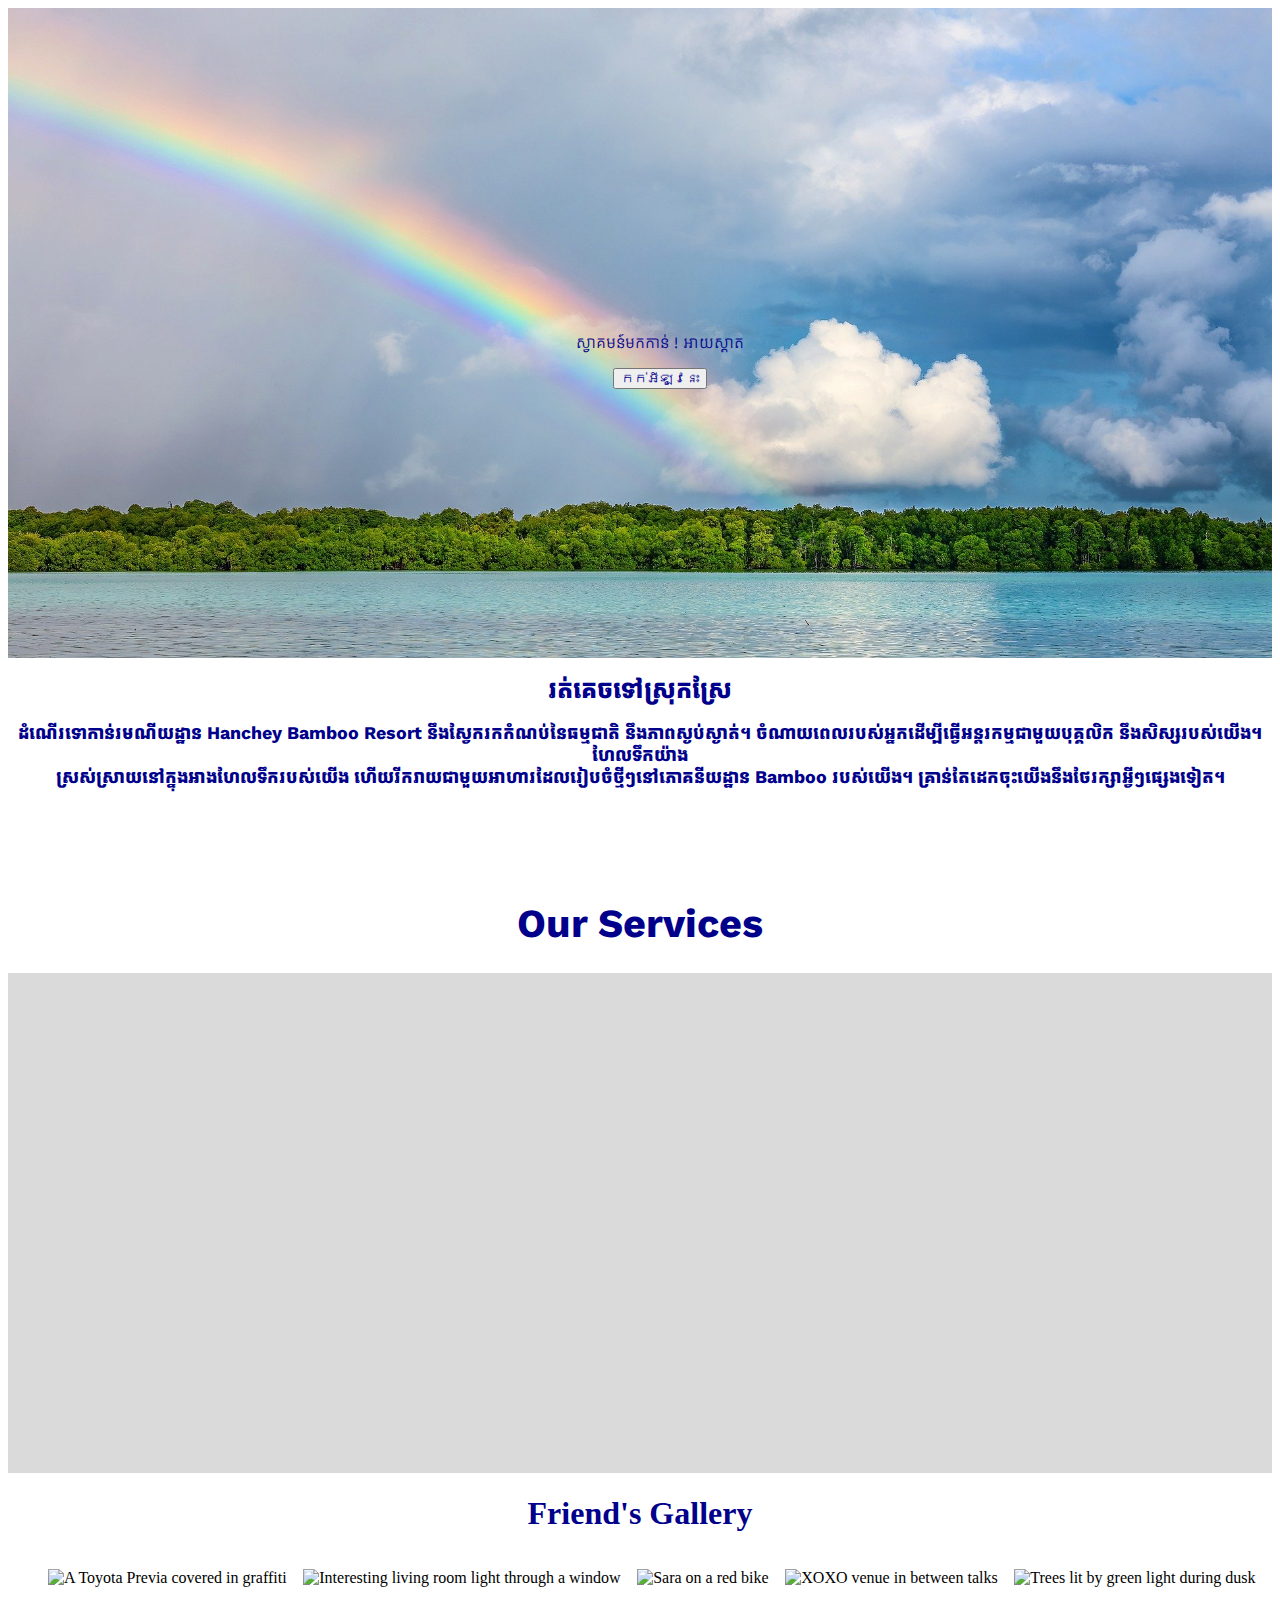
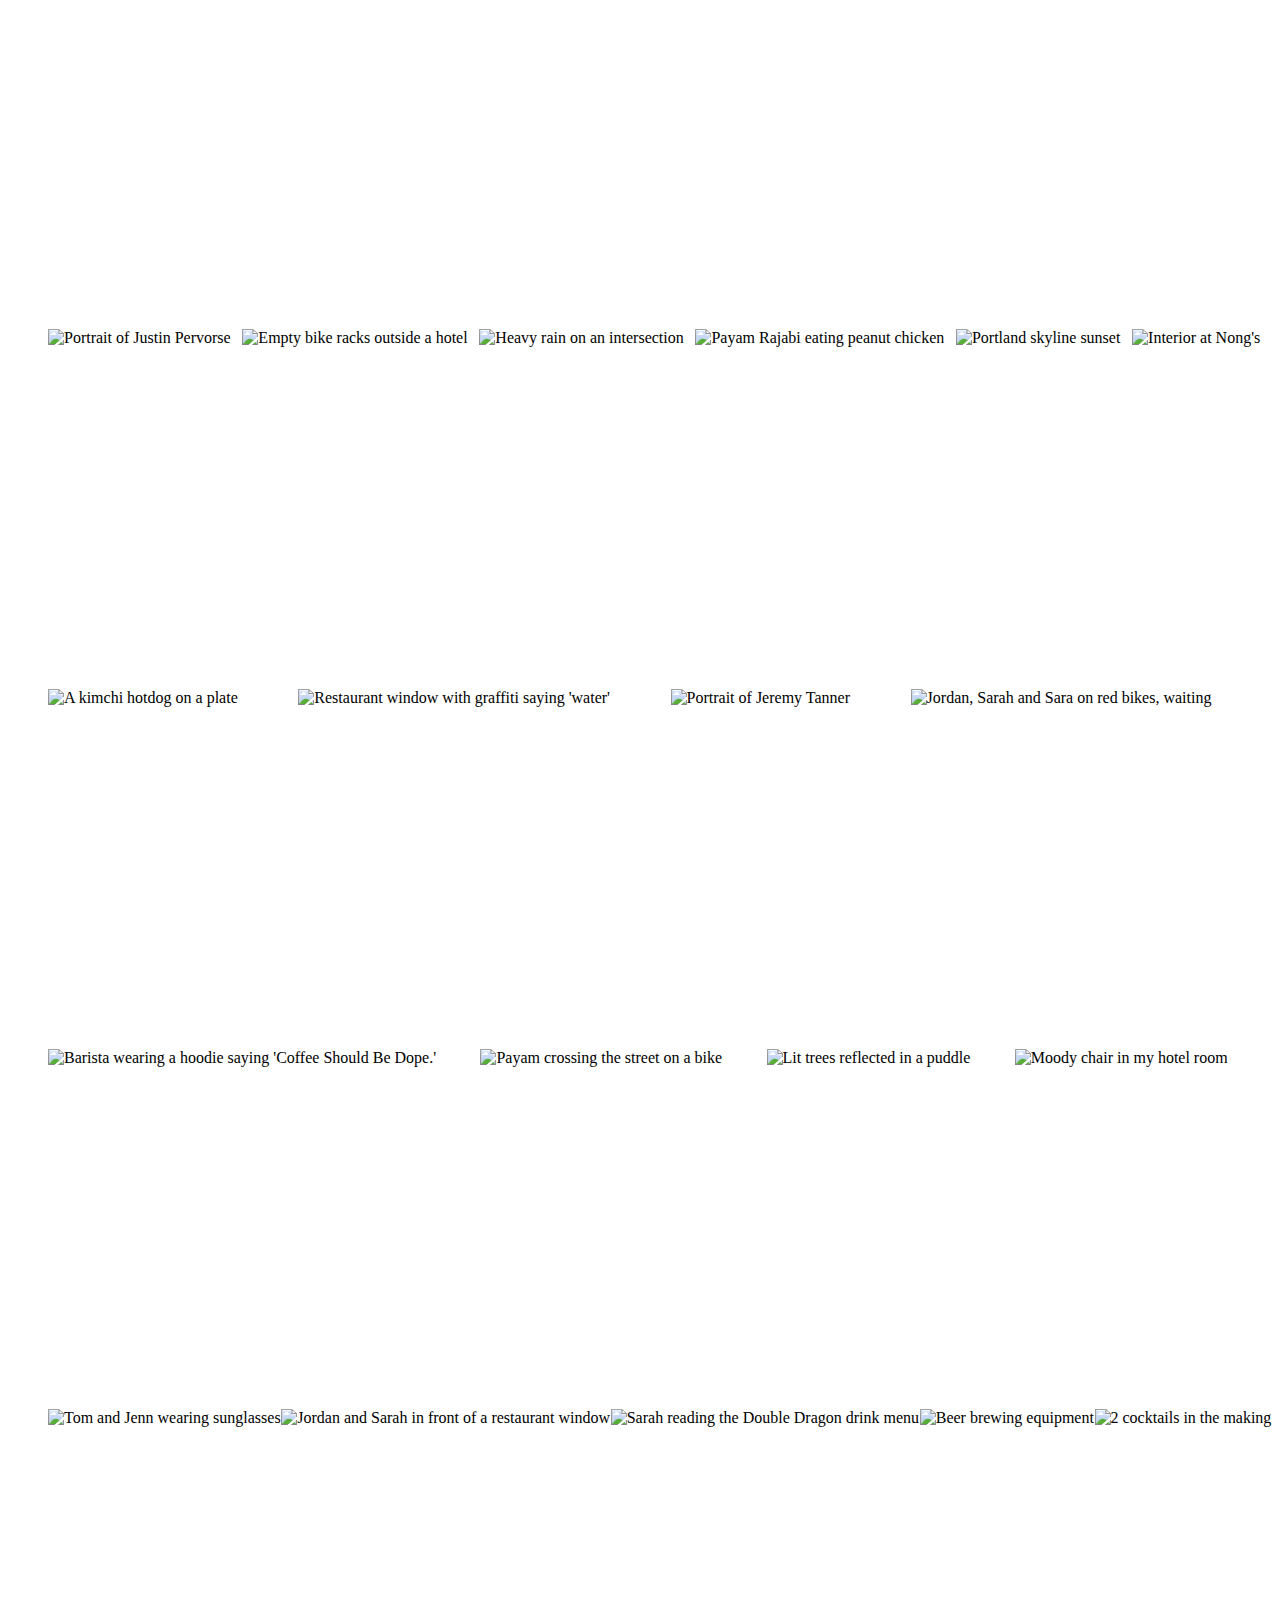
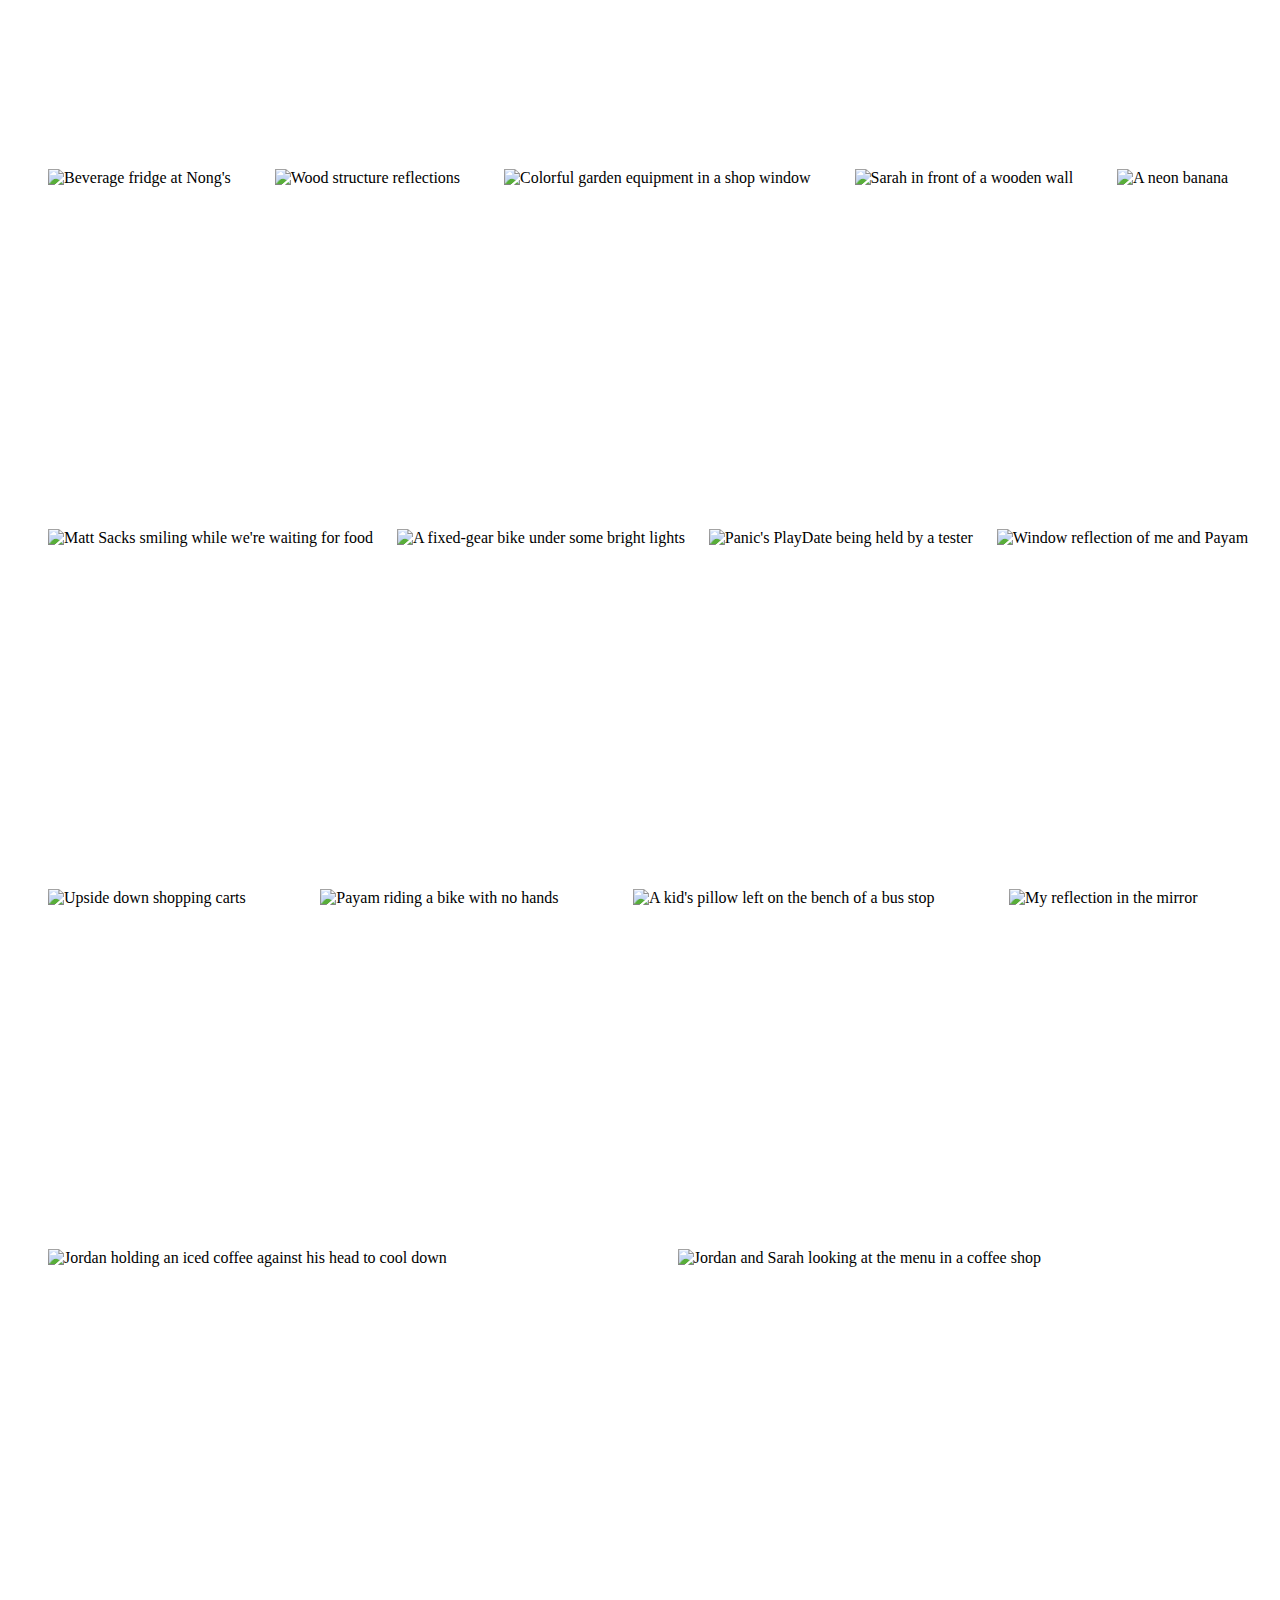
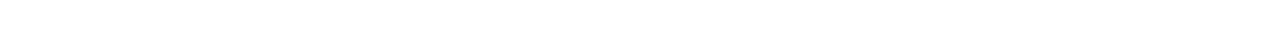
==== HomeWork3bySamnang/index.html @ d8b3dbc5 "HomeWork3bySamnang" ====
<!DOCTYPE html>
<html lang="en">

<head>
  <meta charset="UTF-8">
  <meta http-equiv="X-UA-Compatible" content="IE=edge">
  <meta name="viewport" content="width=device-width, initial-scale=1.0">
  <title>Image for Homework Flexbox</title>
  <link rel="stylesheet" href="style.css">
  <script src="https://kit.fontawesome.com/15a743d49b.js" crossorigin="anonymous"></script>
</head>

<body>
  <!-- navbar -->
  <nav class="navbar">
    <div class="container">
      <div class="greeting">
        <p>
          ស្វាគមន៍មកកាន់ ! អាយស្តាត
        </p>

        <div>
          <!-- <input id="book" type="submit" value="កក់អីឡូវនេះ"​ > -->
          <button style="color: darkblue;">កក់អីឡូវនេះ</button>
        </div>
      </div>
    </div>
  </nav>
  <header class="header">
    <h1>រត់គេចទៅស្រុកស្រែ</h1>
    <p>
      <b>
        ដំណើរទោកាន់រមណីយដ្ឋាន Hanchey Bamboo Resort នឹងស្វែករកកំណប់នៃធម្មជាតិ នឹងភាពស្ងប់ស្ងាត់។
        ចំណាយពេលរបស់អ្នកដើម្បីធ្វើអន្តរកម្មជាមួយបុគ្គលិក នឹងសិស្សរបស់យើង។ ហែលទឹកយ៉ាង
        <br>ស្រស់ស្រាយនៅក្នុងអាងហែលទឹករបស់យើង ហើយរីករាយជាមួយអាហារដែលរៀបចំថ្មីៗនៅភោគនីយដ្ឋាន Bamboo របស់យើង។
        គ្រាន់តែដេកចុះយើងនឹងថែរក្សាអ្វីៗផ្សេងទៀត។
      </b>
    </p>
    <div>
      <img src="" alt="">
      <img src="" alt="">
      <img src="" alt="">
    </div>
  </header>

  <main>
    <section class="section1">
      <h1> Our Services </h1>
      <div class="container">
          
          <div class="item3">
          <i class="fa-solid fa-building-shield"></i></i>
          <P>
            <b>ការថែទាំសុខភាពអាគារ</b><br>
            <em>យើងមានទីស្នាក់ការកណ្តាលនៅ San Diego <br>
              នាំមកនូវបទពីសោធន៍ជាង 42</em>
          </P>
        </div>

        <div class="item3">
          <i class="fa-solid fa-star"></i>
          <P>
            <b>ការថែទាំសុខភាពអាគារ</b><br>
            <em>យើងមានទីស្នាក់ការកណ្តាលនៅ San Diego <br>
              នាំមកនូវបទពីសោធន៍ជាង 42</em>
          </P>
        </div>


        <div class="item3">
          <i class="fa-solid fa-building "></i>
          <P>
            <b>ការថែទាំសុខភាពអាគារ</b><br>
            <em>យើងមានទីស្នាក់ការកណ្តាលនៅ San Diego <br>
              នាំមកនូវបទពីសោធន៍ជាង 42</em>
          </P>
        </div>
        
        <div class="item3">
          <h1>
            <i class="fa-solid fa-building-columns "></i>
          </h1>
          <P>
            <b>ការថែទាំសុខភាពអាគារ</b><br>
            <em>យើងមានទីស្នាក់ការកណ្តាលនៅ San Diego <br>
              នាំមកនូវបទពីសោធន៍ជាង 42</em>
          </P>
        </div>
        <div class="item3">
          <h1><i class="fa-solid fa-user-graduate"></i></h1>
          <P>
            <b>ការថែទាំសុខភាពអាគារ</b><br>
            <em>យើងមានទីស្នាក់ការកណ្តាលនៅ San Diego <br>
              នាំមកនូវបទពីសោធន៍ជាង 42</em>
          </P>
        </div>

        <div class="item3">
          <h1><i class="fa-solid fa-people-group"></i></h1>
          <P>
            <b>ការថែទាំសុខភាពអាគារ</b><br>
            <em>យើងមានទីស្នាក់ការកណ្តាលនៅ San Diego <br>
              នាំមកនូវបទពីសោធន៍ជាង 42</em>
          </P>
        </div>
      </div>
    </section>
  </main>
  <footer class="footer">
    <h1> Friend's Gallery </h1>
    <section class="gallery">

      <div class="image">
        <ul>
          <li>
            <img
              src="https://res.cloudinary.com/css-tricks/image/upload/f_auto,q_auto/v1568814785/photostream-photos/DSC05466_kwlv0n.jpg"
              alt="A Toyota Previa covered in graffiti" loading="lazy" />
          </li>
          <li>
            <img
              src="https://res.cloudinary.com/css-tricks/image/upload/f_auto,q_auto/v1568814785/photostream-photos/DSC05621_zgtcco.jpg"
              alt="Interesting living room light through a window" loading="lazy" />
          </li>
          <li>
            <img
              src="https://res.cloudinary.com/css-tricks/image/upload/f_auto,q_auto/v1568814785/photostream-photos/DSC05513_gfbiwi.jpg"
              alt="Sara on a red bike" loading="lazy" />
          </li>
          <li>
            <img
              src="https://res.cloudinary.com/css-tricks/image/upload/f_auto,q_auto/v1568814785/photostream-photos/DSC05588_nb0dma.jpg"
              alt="XOXO venue in between talks" loading="lazy" />
          </li>
          <li>
            <img
              src="https://res.cloudinary.com/css-tricks/image/upload/f_auto,q_auto/v1568814785/photostream-photos/DSC05459_ziuomy.jpg"
              alt="Trees lit by green light during dusk" loading="lazy" />
          </li>
          <li>
            <img
              src="https://res.cloudinary.com/css-tricks/image/upload/f_auto,q_auto/v1568814785/photostream-photos/DSC05586_oj8jfo.jpg"
              alt="Portrait of Justin Pervorse" loading="lazy" />
          </li>
          <li>
            <img
              src="https://res.cloudinary.com/css-tricks/image/upload/f_auto,q_auto/v1568814785/photostream-photos/DSC05465_dtkwef.jpg"
              alt="Empty bike racks outside a hotel" loading="lazy" />
          </li>
          <li>
            <img
              src="https://res.cloudinary.com/css-tricks/image/upload/f_auto,q_auto/v1568814785/photostream-photos/DSC05626_ytsf3j.jpg"
              alt="Heavy rain on an intersection" loading="lazy" />
          </li>
          <li>
            <img
              src="https://res.cloudinary.com/css-tricks/image/upload/f_auto,q_auto/v1568814785/photostream-photos/DSC05449_l9kukz.jpg"
              alt="Payam Rajabi eating peanut chicken" loading="lazy" />
          </li>
          <li>
            <img
              src="https://res.cloudinary.com/css-tricks/image/upload/f_auto,q_auto/v1568814785/photostream-photos/DSC05544_aczrb9.jpg"
              alt="Portland skyline sunset" loading="lazy" />
          </li>
          <li>
            <img
              src="https://res.cloudinary.com/css-tricks/image/upload/f_auto,q_auto/v1568814785/photostream-photos/DSC05447_mvffor.jpg"
              alt="Interior at Nong's" loading="lazy" />
          </li>
          <li>
            <img
              src="https://res.cloudinary.com/css-tricks/image/upload/f_auto,q_auto/v1568814784/photostream-photos/DSC05501_yirmq8.jpg"
              alt="A kimchi hotdog on a plate" loading="lazy" />
          </li>
          <li>
            <img
              src="https://res.cloudinary.com/css-tricks/image/upload/f_auto,q_auto/v1568814784/photostream-photos/DSC05624_f5b2ud.jpg"
              alt="Restaurant window with graffiti saying 'water'" loading="lazy" />
          </li>
          <li>
            <img
              src="https://res.cloudinary.com/css-tricks/image/upload/f_auto,q_auto/v1568814784/photostream-photos/DSC05623_dcpfva.jpg"
              alt="Portrait of Jeremy Tanner" loading="lazy" />
          </li>
          <li>
            <img
              src="https://res.cloudinary.com/css-tricks/image/upload/f_auto,q_auto/v1568814784/photostream-photos/DSC05515_d2gzut.jpg"
              alt="Jordan, Sarah and Sara on red bikes, waiting" loading="lazy" />
          </li>
          <li>
            <img
              src="https://res.cloudinary.com/css-tricks/image/upload/f_auto,q_auto/v1568814784/photostream-photos/DSC05581_ceocwv.jpg"
              alt="Barista wearing a hoodie saying 'Coffee Should Be Dope.'" loading="lazy" />
          </li>
          <li>
            <img
              src="https://res.cloudinary.com/css-tricks/image/upload/f_auto,q_auto/v1568814784/photostream-photos/DSC05517_ni2k0p.jpg"
              alt="Payam crossing the street on a bike" loading="lazy" />
          </li>
          <li>
            <img
              src="https://res.cloudinary.com/css-tricks/image/upload/f_auto,q_auto/v1568814783/photostream-photos/DSC05620_qfwycq.jpg"
              alt="Lit trees reflected in a puddle" loading="lazy" />
          </li>
          <li>
            <img
              src="https://res.cloudinary.com/css-tricks/image/upload/f_auto,q_auto/v1568814783/photostream-photos/DSC05462_b33uvp.jpg"
              alt="Moody chair in my hotel room" loading="lazy" />
          </li>
          <li>
            <img
              src="https://res.cloudinary.com/css-tricks/image/upload/f_auto,q_auto/v1568814783/photostream-photos/DSC05489_mqzktl.jpg"
              alt="Tom and Jenn wearing sunglasses" loading="lazy" />
          </li>
          <li>
            <img
              src="https://res.cloudinary.com/css-tricks/image/upload/f_auto,q_auto/v1568814783/photostream-photos/DSC05476_dlkjza.jpg"
              alt="Jordan and Sarah in front of a restaurant window" loading="lazy" />
          </li>
          <li>
            <img
              src="https://res.cloudinary.com/css-tricks/image/upload/f_auto,q_auto/v1568814783/photostream-photos/DSC05497_abbd3c.jpg"
              alt="Sarah reading the Double Dragon drink menu" loading="lazy" />
          </li>
          <li>
            <img
              src="https://res.cloudinary.com/css-tricks/image/upload/f_auto,q_auto/v1568814782/photostream-photos/DSC05487_fcdv7t.jpg"
              alt="Beer brewing equipment" loading="lazy" />
          </li>
          <li>
            <img
              src="https://res.cloudinary.com/css-tricks/image/upload/f_auto,q_auto/v1568814782/photostream-photos/DSC05493_q6njbk.jpg"
              alt="2 cocktails in the making" loading="lazy" />
          </li>
          <li>
            <img
              src="https://res.cloudinary.com/css-tricks/image/upload/f_auto,q_auto/v1568814782/photostream-photos/DSC05446_xj60ff.jpg"
              alt="Beverage fridge at Nong's" loading="lazy" />
          </li>
          <li>
            <img
              src="https://res.cloudinary.com/css-tricks/image/upload/f_auto,q_auto/v1568814782/photostream-photos/DSC05559_hu49zx.jpg"
              alt="Wood structure reflections" loading="lazy" />
          </li>
          <li>
            <img
              src="https://res.cloudinary.com/css-tricks/image/upload/f_auto,q_auto/v1568814782/photostream-photos/DSC05482_dtrj02.jpg"
              alt="Colorful garden equipment in a shop window" loading="lazy" />
          </li>
          <li>
            <img
              src="https://res.cloudinary.com/css-tricks/image/upload/f_auto,q_auto/v1568814782/photostream-photos/DSC05565_dx5rp6.jpg"
              alt="Sarah in front of a wooden wall" loading="lazy" />
          </li>
          <li>
            <img
              src="https://res.cloudinary.com/css-tricks/image/upload/f_auto,q_auto/v1568814782/photostream-photos/DSC05613_o9af2z.jpg"
              alt="A neon banana" loading="lazy" />
          </li>
          <li>
            <img
              src="https://res.cloudinary.com/css-tricks/image/upload/f_auto,q_auto/v1568814782/photostream-photos/DSC05469_fdxdzx.jpg"
              alt="Matt Sacks smiling while we're waiting for food" loading="lazy" />
          </li>
          <li>
            <img
              src="https://res.cloudinary.com/css-tricks/image/upload/f_auto,q_auto/v1568814782/photostream-photos/DSC05558_yq2tnz.jpg"
              alt="A fixed-gear bike under some bright lights" loading="lazy" />
          </li>
          <li>
            <img
              src="https://res.cloudinary.com/css-tricks/image/upload/f_auto,q_auto/v1568814781/photostream-photos/DSC05483_dyiuya.jpg"
              alt="Panic's PlayDate being held by a tester" loading="lazy" />
          </li>
          <li>
            <img
              src="https://res.cloudinary.com/css-tricks/image/upload/f_auto,q_auto/v1568814781/photostream-photos/DSC05468_xzbtcd.jpg"
              alt="Window reflection of me and Payam" loading="lazy" />
          </li>
          <li>
            <img
              src="https://res.cloudinary.com/css-tricks/image/upload/f_auto,q_auto/v1568814781/photostream-photos/DSC05457_nloycw.jpg"
              alt="Upside down shopping carts" loading="lazy" />
          </li>
          <li>
            <img
              src="https://res.cloudinary.com/css-tricks/image/upload/f_auto,q_auto/v1568814781/photostream-photos/DSC05522_mekpec.jpg"
              alt="Payam riding a bike with no hands" loading="lazy" />
          </li>
          <li>
            <img
              src="https://res.cloudinary.com/css-tricks/image/upload/f_auto,q_auto/v1568814781/photostream-photos/DSC05611_lbwtmk.jpg"
              alt="A kid's pillow left on the bench of a bus stop" loading="lazy" />
          </li>
          <li>
            <img
              src="https://res.cloudinary.com/css-tricks/image/upload/f_auto,q_auto/v1568814781/photostream-photos/DSC05572_xfvij7.jpg"
              alt="My reflection in the mirror" loading="lazy" />
          </li>
          <li>
            <img
              src="https://res.cloudinary.com/css-tricks/image/upload/f_auto,q_auto/v1568814781/photostream-photos/DSC05481_gnljae.jpg"
              alt="Jordan holding an iced coffee against his head to cool down" loading="lazy" />
          </li>
          <li>
            <img
              src="https://res.cloudinary.com/css-tricks/image/upload/f_auto,q_auto/v1568814781/photostream-photos/DSC05480_zkw8sm.jpg"
              alt="Jordan and Sarah looking at the menu in a coffee shop" loading="lazy" />
          </li>

          <!--  Adding an empty <li> here so the final photo doesn't stretch like crazy. Try removing it and see what happens!  -->

        </ul>
      </div>
    </section>
  </footer>
</body>

</html>
---- HomeWork3bySamnang/style.css ----
@import url('https://fonts.googleapis.com/css2?family=Kantumruy+Pro:ital,wght@0,300;1,200&display=swap');

/* navbar */
.navbar {
    width: 100%;
    height: 650px;
    background-image: url('./image/rainbow.jpg');
    background-position: center;
    background-repeat: no-repeat;
    background-size: cover;

}

.navbar .container {
    display: flex;
    justify-content: space-between;
    flex-wrap: wrap;
    width: 100%;
    height: 100%;
    padding: 20px;
    overflow: hidden;
}

.container .greeting {
    width: 100%;
    height: 100%;
    display: flex;
    flex-direction: column;
    justify-content: center;
    align-items: center;
    color: darkblue;
    font-family: 'Kantumruy Pro', sans-serif;
}
.header h1{
    text-align: center;
    color: darkblue;
    font-size: 25px;
    font-family: 'Kantumruy Pro', sans-serif;
}
.header p{
    margin-top: 10px;
    text-align: center;
    font-family: 'Kantumruy Pro', sans-serif;
    color: darkblue;
    font-size: 18px;
}

.header .container {
    margin-top: 30px;
    width: 100%;
    height: 300px;
    /* background-color: hotpink; */
    display: flex;
    justify-content: space-around;
    align-items: center;
}
.section1 {
    margin-top: 40px;
    width: 100%;
    /* background-color: green; */
}
.section1 h1 {
    text-align: center;
    font-family: 'Kantumruy Pro', sans-serif;
    color: darkblue;
    font-size: 40px;
}
.section1 p {
    font-family: 'Kantumruy Pro', sans-serif;
    font-size: 0px;
}

.section1 .container{
    width: 100%;
    height: 500px;
    background-color: rgb(218, 218, 218);
    display: flex;
    justify-content: space-around;
    align-items: center;
    flex-wrap: wrap

}

.section1 .container .item3 {
    width: 30%;
    /* background-color: antiquewhite; */
    height: 200px;
    display: flex;
    flex-direction: column;
    justify-content: center;
    text-align: center;
    color: darkblue;
}
i {
    font-size: 60px;
    color: darkblue;
}
.gallery{
    display: flex;
    flex-grow: 1;
}
.footer h1 {
    text-align: center;
    color: darkblue;;
}
.image ul {
    display: flex;
    flex-wrap: wrap;
}

.image li{
    height: 40vh;
    flex-grow: 1;
    list-style: none;
}
img{
    max-height: 100%;
    min-width: 100%;
    object-fit: cover;
}
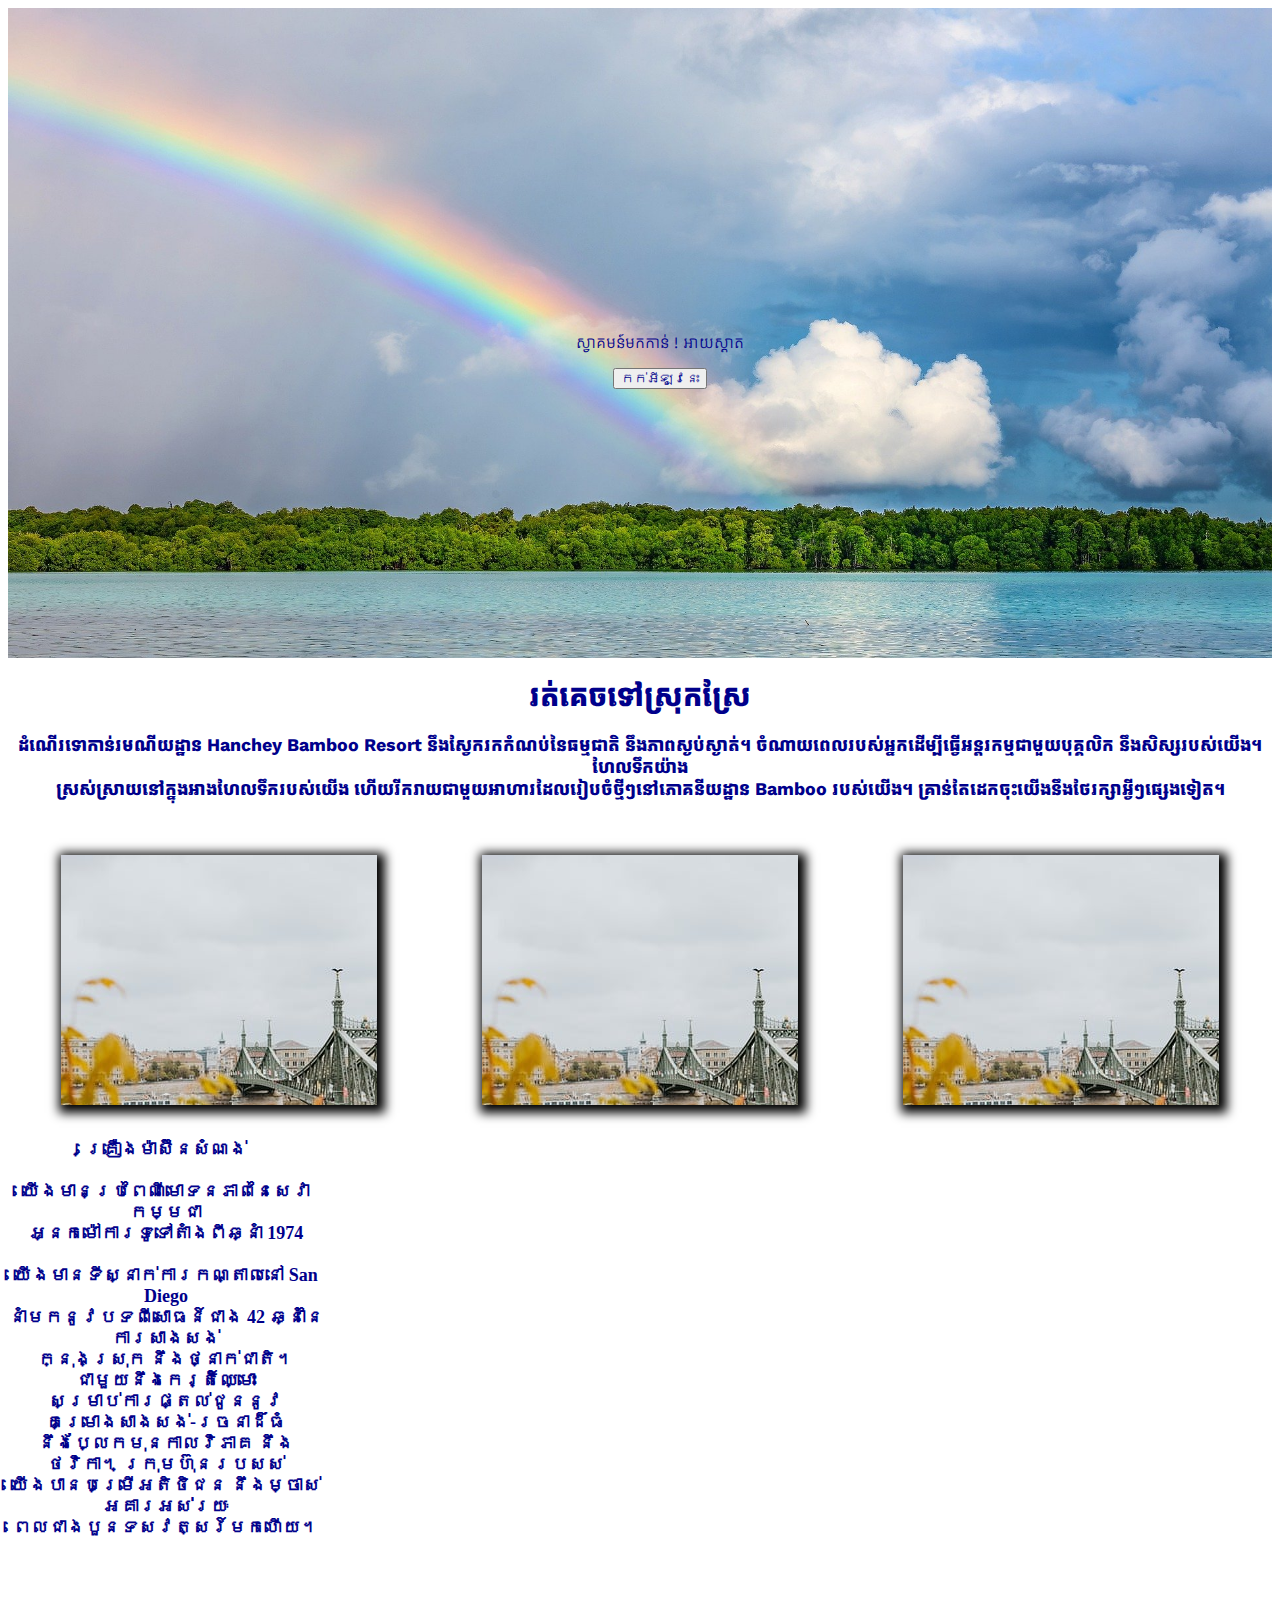
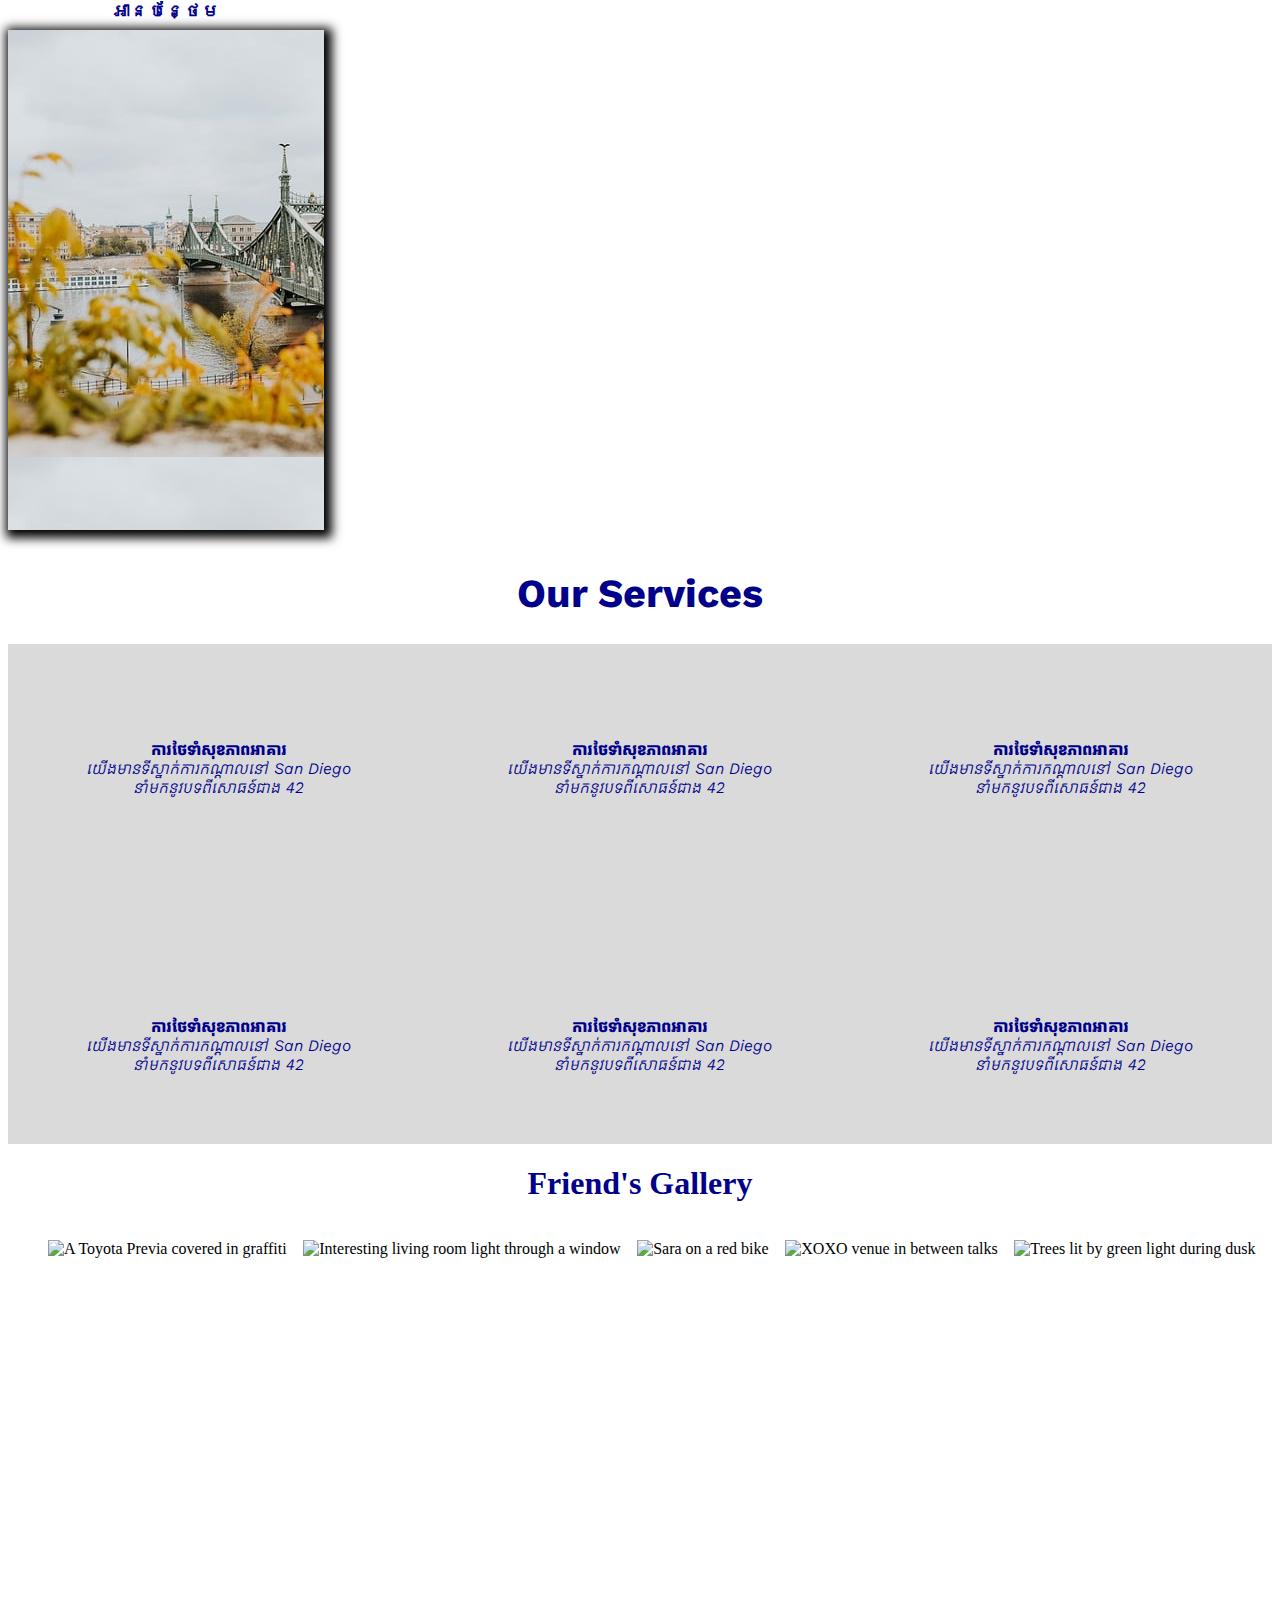
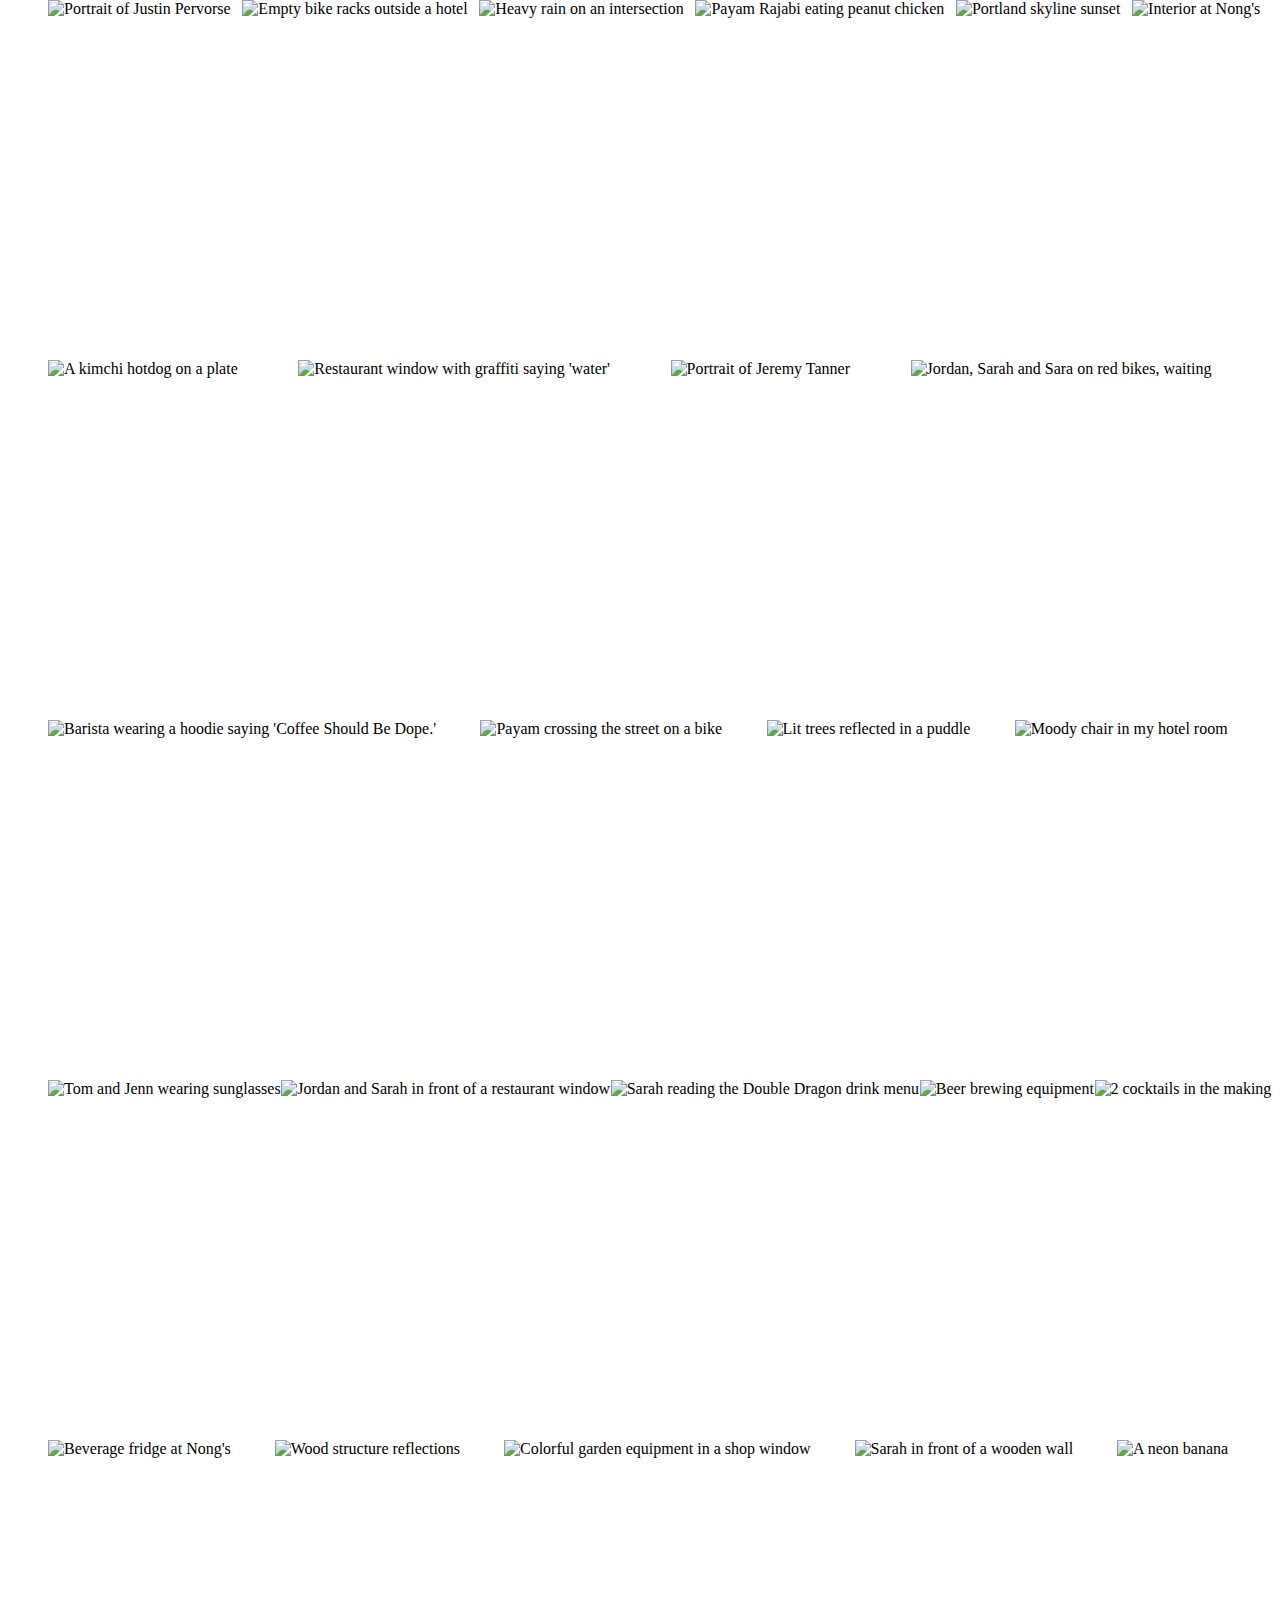
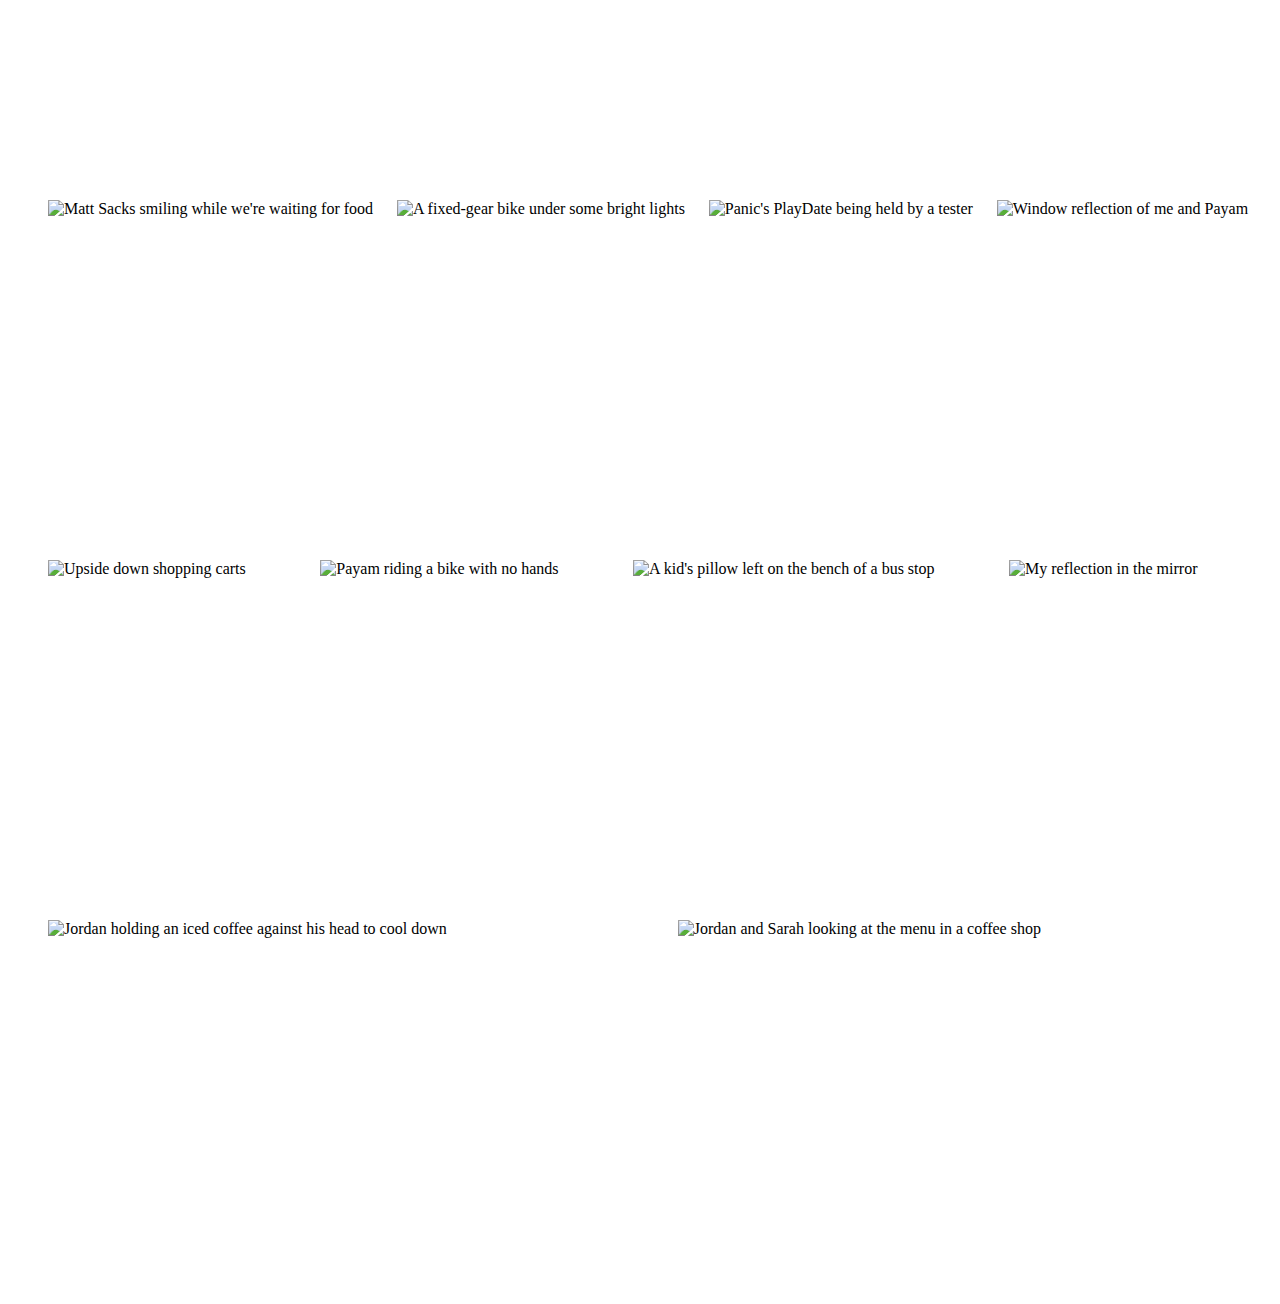
==== commit b25e4e2e: "updateOntheHomeWork3" ====
--- a/HomeWork3bySamnang/index.html
+++ b/HomeWork3bySamnang/index.html
@@ -37,11 +37,43 @@
       </b>
     </p>
     <div>
-      <img src="" alt="">
-      <img src="" alt="">
-      <img src="" alt="">
+      <div class="container">
+        <div class="item bg-img"></div>
+        <div class="item bg-img"></div>
+        <div class="item bg-img"></div>
+    </div>
     </div>
   </header>
+      <!-- section -->
+      <section class="section">
+        <div class="container">
+            <div class="item1">
+                <p>
+                    គ្រឿងម៉ាស៊ីនសំណង់
+                    <br>
+                    <br>
+                    យើងមានប្រពៃណីមោទនភាពនៃសេវាកម្មជា <br>
+                    អ្នកម៉ៅការទូទៅតាំងពីឆ្នាំ 1974
+                    <br>
+                    <br>
+                    យើងមានទីស្នាក់ការកណ្តាលនៅ San Diego <br>
+                    នាំមកនូវបទពីសោធន៍ជាង 42 ឆ្នាំនៃការសាងសង់ <br>
+                    ក្នុងស្រុក​​ នឹងថ្នាក់ជាតិ។ ជាមួយនឹងកេរ្តិ៍ឈ្មោះ <br>
+                    សម្រាប់ការផ្តល់ជូននូវគម្រោងសាងសង់-រចនាដ៏ធំ <br>
+                    នឹងប្លែកមុនកាលវិភាគ នឹង​ថវិកា។ ក្រុមហ៊ុនរបសស់ <br>
+                    យើងបានបម្រើអតិថិជន នឹងម្ចាស់អគារអស់់រយៈ <br>
+                    ពេលជាងបួនទសវត្សរ៍មកហើយ។
+                    <br>
+                    <br>
+                    <br>
+                    <br>
+                   
+                    អានបន្ថែម
+                </p>
+            </div>
+            <div class="item1 bg-img"></div>
+        </div>
+    </section>
 
   <main>
     <section class="section1">
@@ -66,7 +98,6 @@
           </P>
         </div>
 
-
         <div class="item3">
           <i class="fa-solid fa-building "></i>
           <P>
@@ -86,6 +117,11 @@
               នាំមកនូវបទពីសោធន៍ជាង 42</em>
           </P>
         </div>
+
+
+
+
+        
         <div class="item3">
           <h1><i class="fa-solid fa-user-graduate"></i></h1>
           <P>
--- a/HomeWork3bySamnang/style.css
+++ b/HomeWork3bySamnang/style.css
@@ -34,7 +34,7 @@
 .header h1{
     text-align: center;
     color: darkblue;
-    font-size: 25px;
+    font-size: 30px;
     font-family: 'Kantumruy Pro', sans-serif;
 }
 .header p{
@@ -59,6 +59,12 @@
     width: 100%;
     /* background-color: green; */
 }
+
+.section1 {
+    margin-top: 40px;
+    width: 100%;
+    /* background-color: green; */
+}
 .section1 h1 {
     text-align: center;
     font-family: 'Kantumruy Pro', sans-serif;
@@ -67,7 +73,7 @@
 }
 .section1 p {
     font-family: 'Kantumruy Pro', sans-serif;
-    font-size: 0px;
+    size: 20px;
 }
 
 .section1 .container{
@@ -91,6 +97,49 @@
     text-align: center;
     color: darkblue;
 }
+.container .item {
+    width: 25%;
+    height: 250px;
+    box-shadow: 3px 3px 10px 5px black;;
+}
+.item:nth-of-type(1){
+
+    background-image: url('./image/12.jpg');
+}
+
+.item:nth-of-type(2){
+
+    background-image: url('./image/12.jpg');
+}
+
+.item:nth-of-type(3){
+
+    background-image: url('./image/12.jpg');
+}
+.section .item1 {
+    /* background-color: aqua; */
+    width: 25%;
+    height: 500px;
+}
+
+.item1:nth-of-type(1){
+    display: flex;
+    flex-direction: column;
+    justify-content: center;
+    font-family: "KantumruyPro-Medium";
+    color: darkblue;
+    font-size: 18px;
+    font-weight: bold;
+    text-align: center;
+
+}
+
+.item1:nth-of-type(2){
+    box-shadow: 3px 3px 10px 5px black;
+    background-image: url('./image/12.jpg');
+}
+
+
 i {
     font-size: 60px;
     color: darkblue;
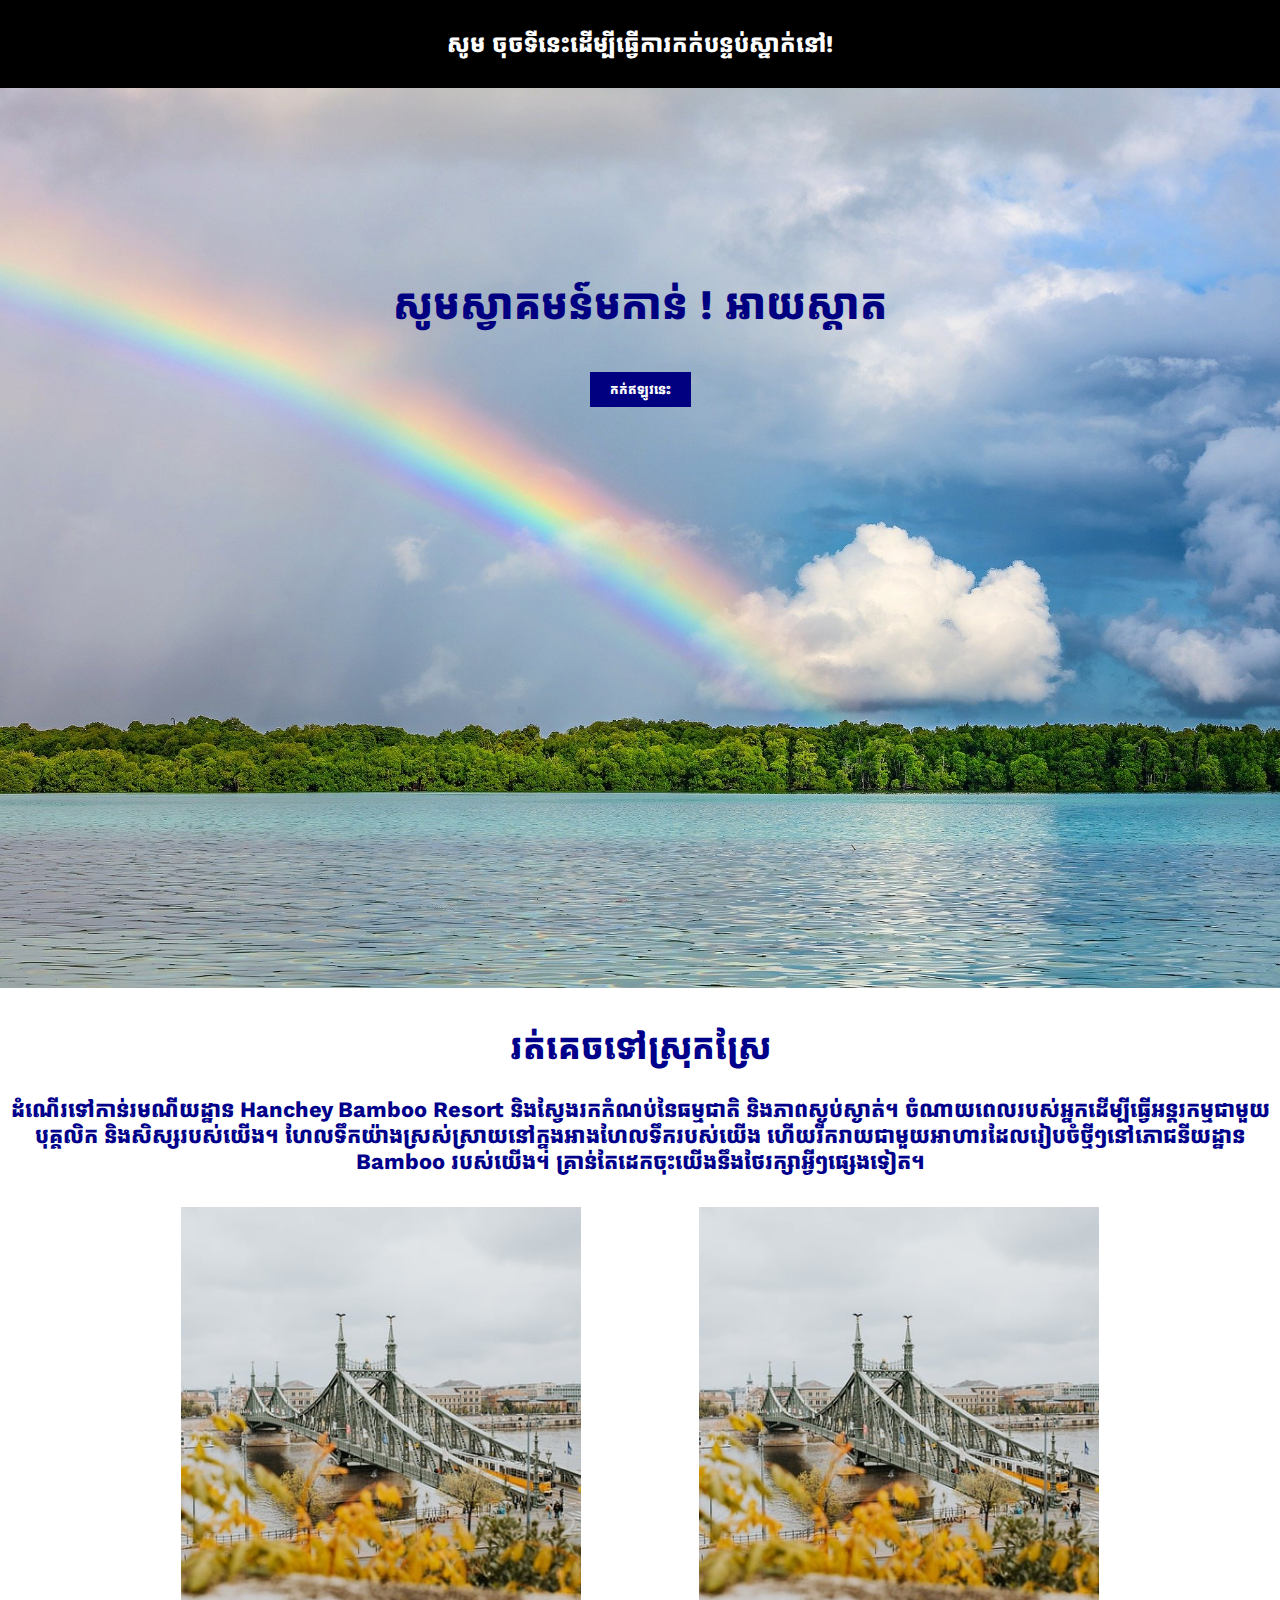
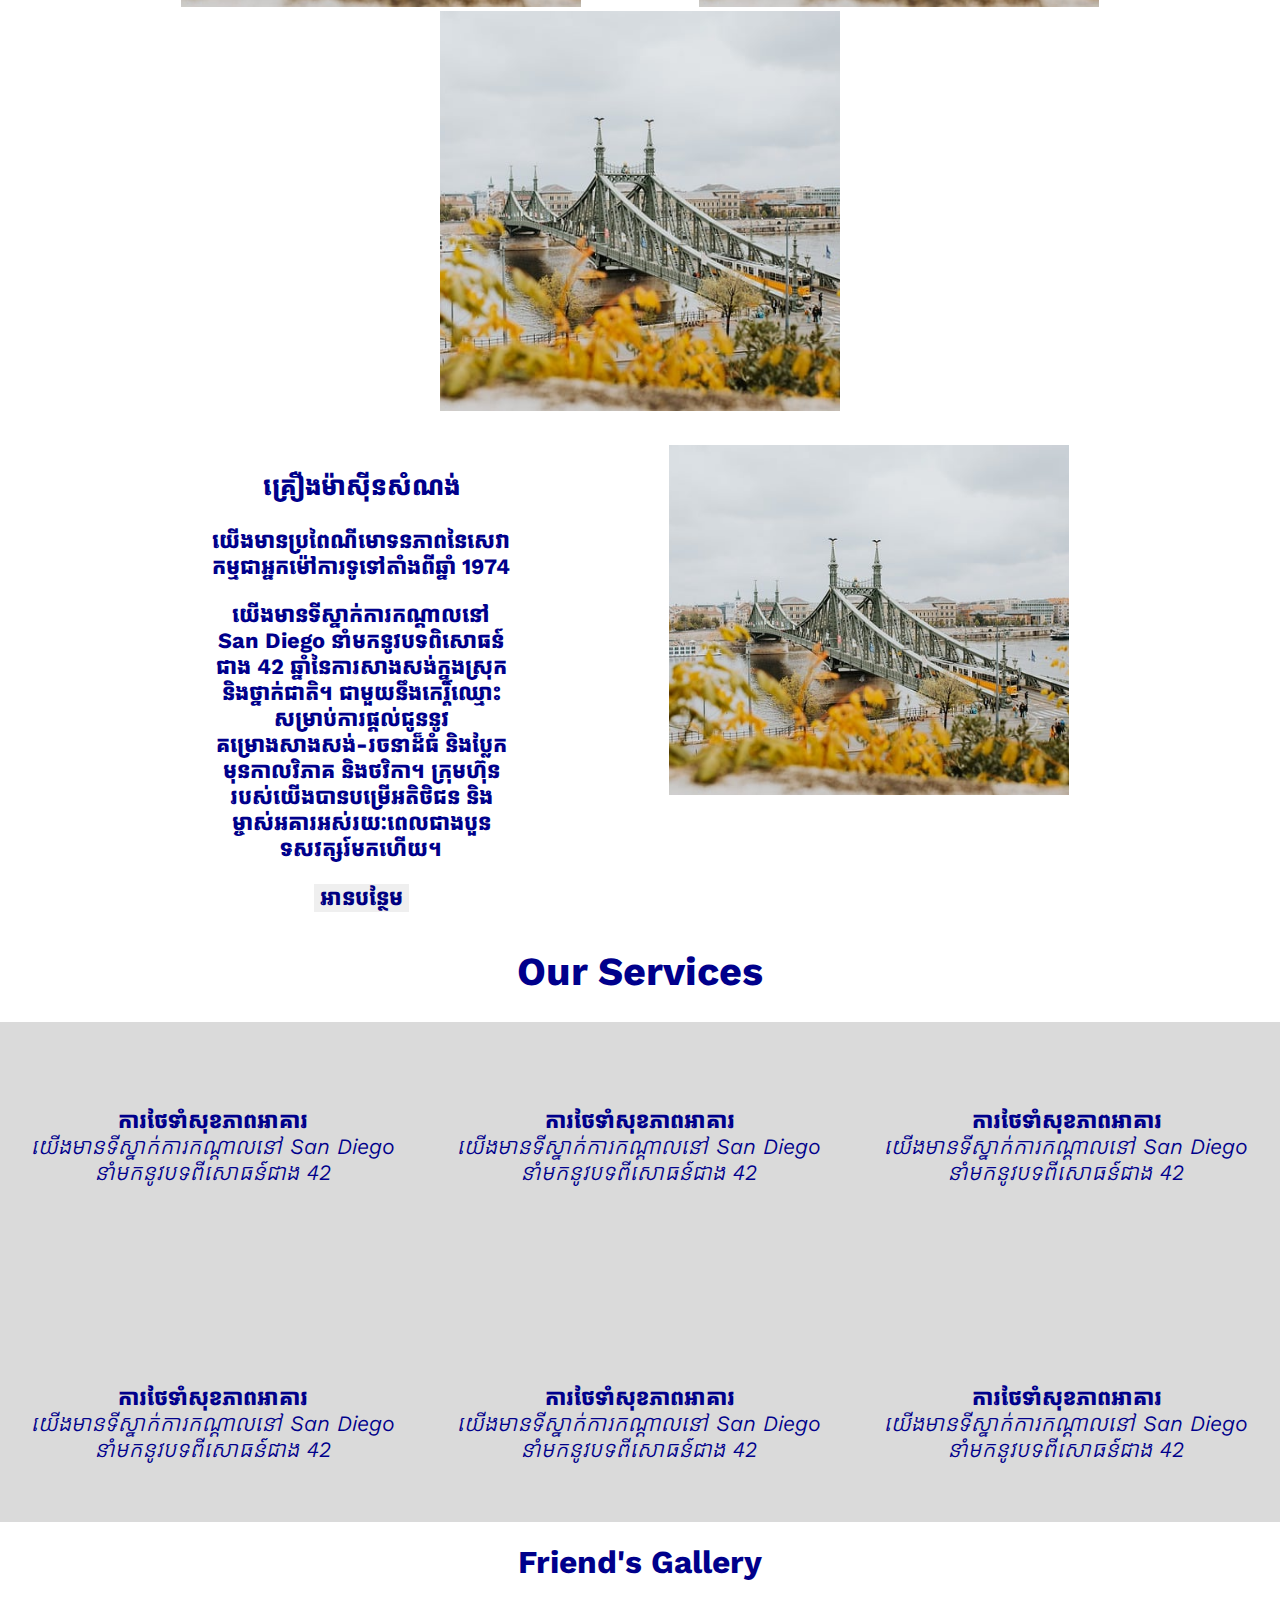
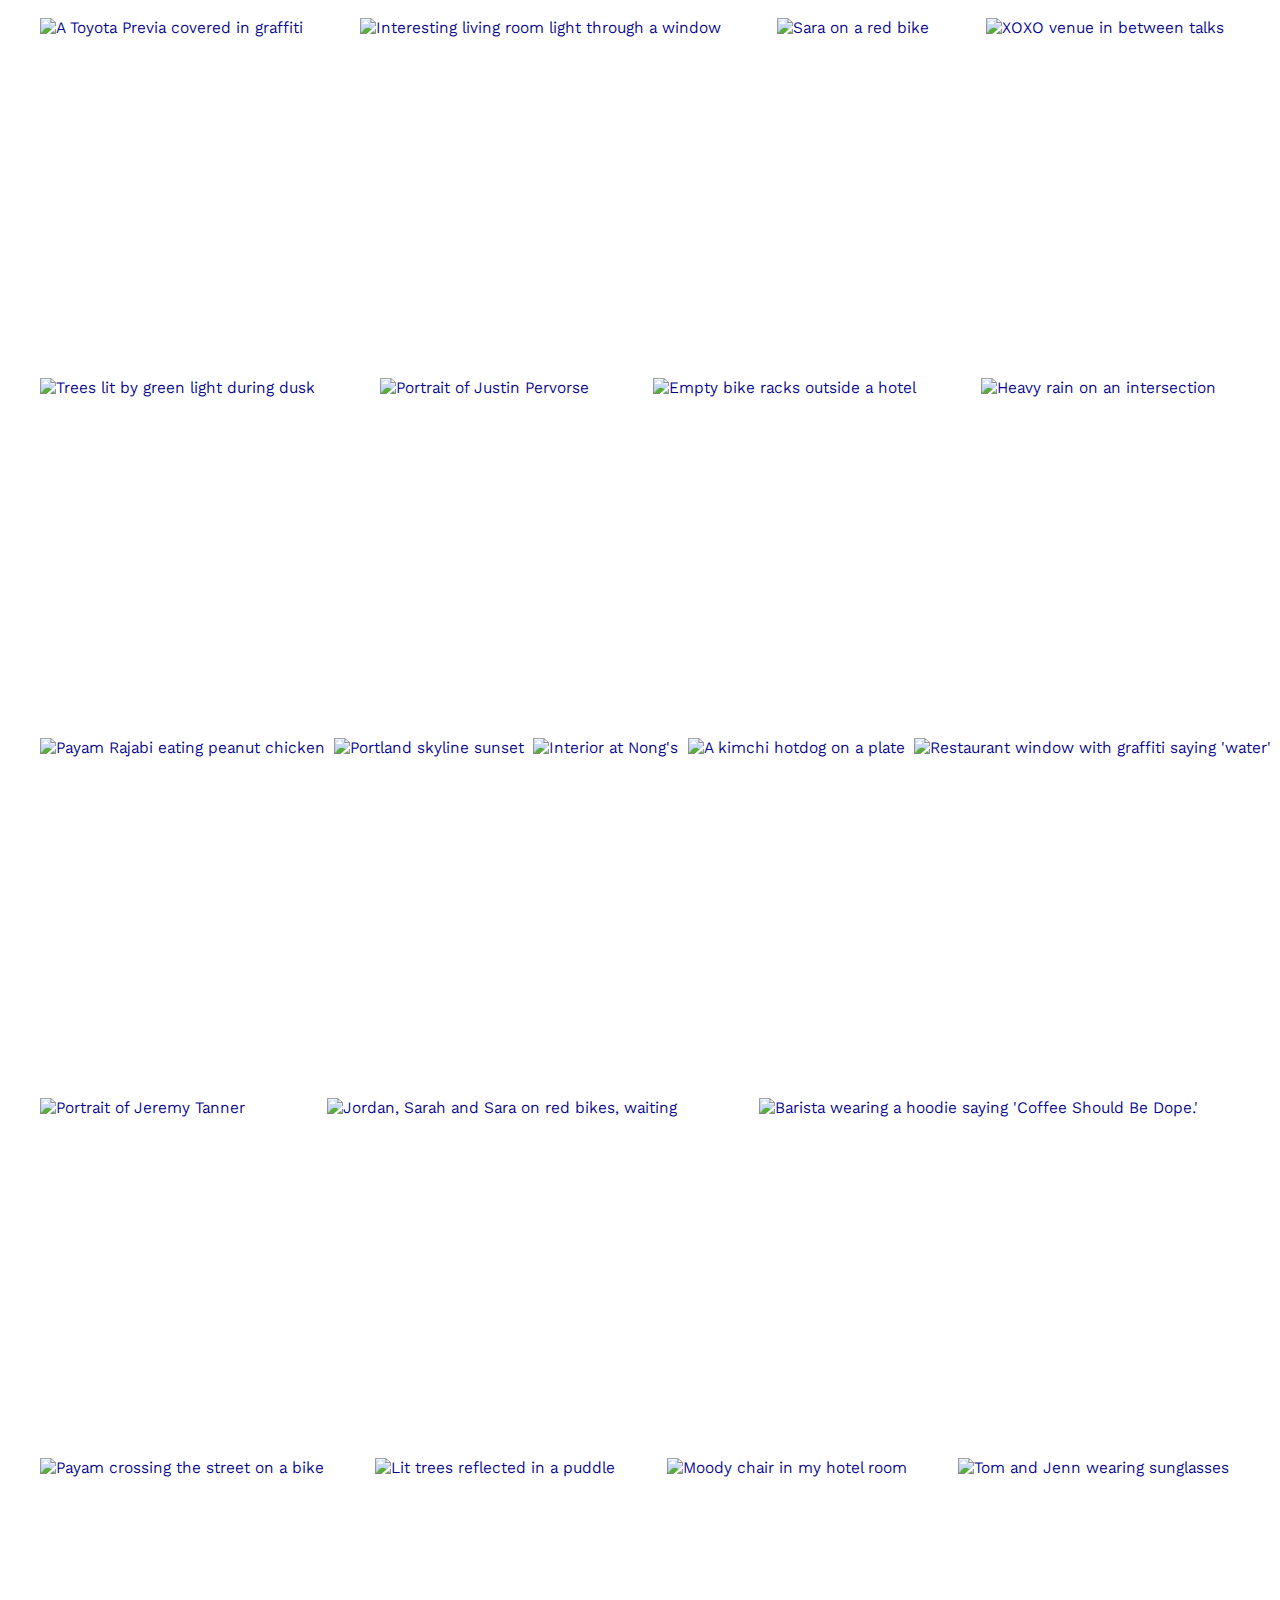
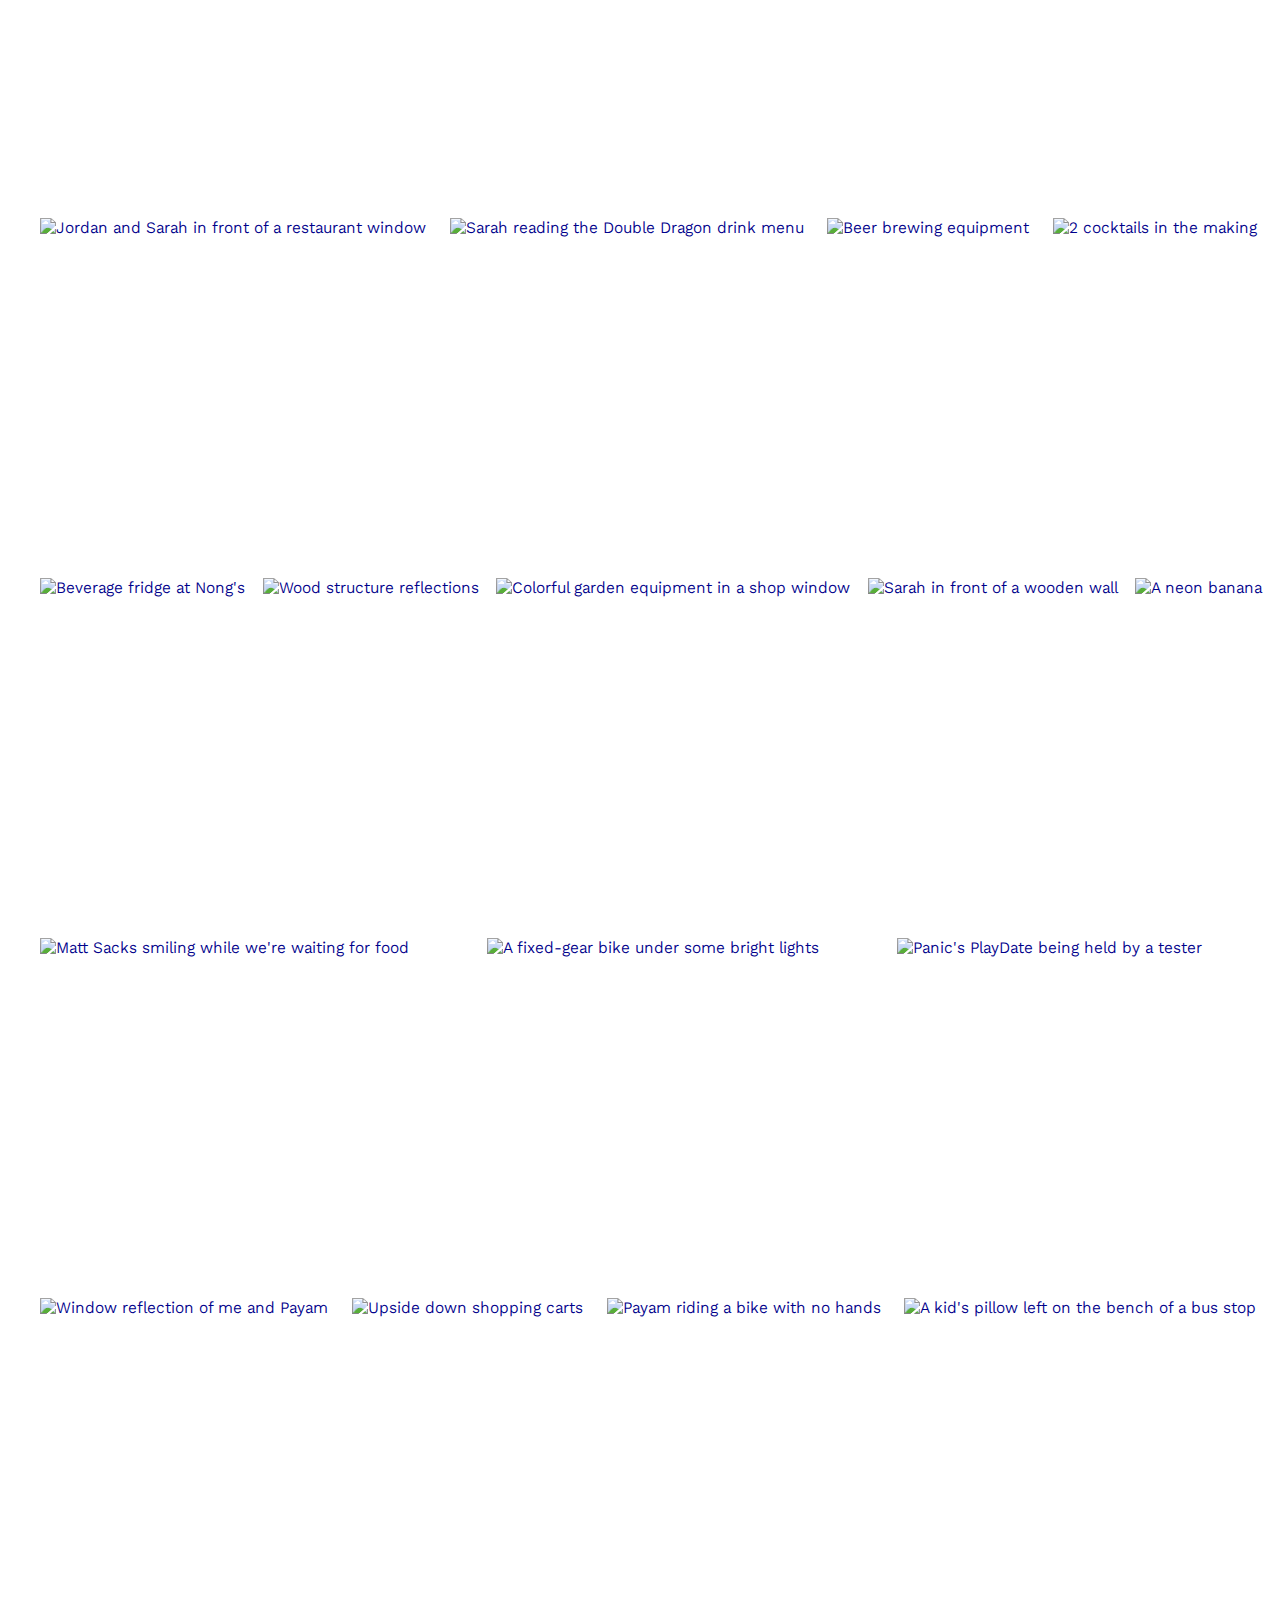
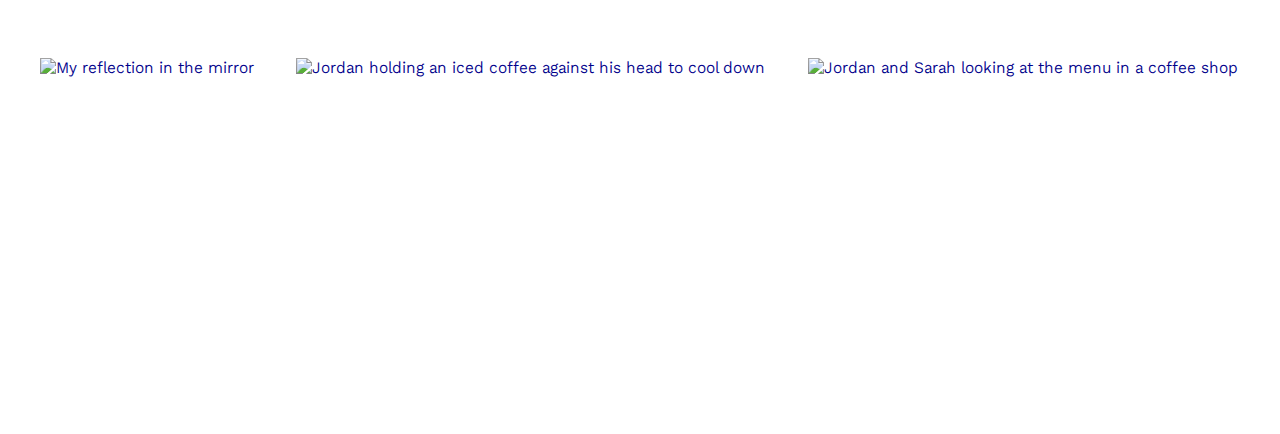
==== commit 61b20fc8: "HomeWorkFlexBoxBySamnang" ====
--- a/HomeWork3bySamnang/index.html
+++ b/HomeWork3bySamnang/index.html
@@ -5,351 +5,351 @@
   <meta charset="UTF-8">
   <meta http-equiv="X-UA-Compatible" content="IE=edge">
   <meta name="viewport" content="width=device-width, initial-scale=1.0">
-  <title>Image for Homework Flexbox</title>
+  <title> Flexbox​​ HomeWork</title>
   <link rel="stylesheet" href="style.css">
   <script src="https://kit.fontawesome.com/15a743d49b.js" crossorigin="anonymous"></script>
 </head>
 
 <body>
-  <!-- navbar -->
-  <nav class="navbar">
-    <div class="container">
-      <div class="greeting">
-        <p>
-          ស្វាគមន៍មកកាន់ ! អាយស្តាត
-        </p>
-
+  <!-- Container -->
+  <div class="container">
+    <!-- Sticky -->
+    <div class="sticky">
+      <a href="#">
+        <h2>សូម ចុចទីនេះដើម្បីធ្វើការកក់បន្ទប់ស្នាក់នៅ!</h2>
+      </a>
+    </div>
+
+    <!-- Header -->
+    <header>
+      <nav>
         <div>
-          <!-- <input id="book" type="submit" value="កក់អីឡូវនេះ"​ > -->
-          <button style="color: darkblue;">កក់អីឡូវនេះ</button>
+        </div>
+      </nav>
+
+      <div class="head-text">
+        <div>
+          <p>សូមស្វាគមន៍មកាន់ ! អាយស្តាត</p>
+          <button>កក់ឥឡូវនេះ</button>
         </div>
       </div>
-    </div>
-  </nav>
-  <header class="header">
-    <h1>រត់គេចទៅស្រុកស្រែ</h1>
-    <p>
-      <b>
-        ដំណើរទោកាន់រមណីយដ្ឋាន Hanchey Bamboo Resort នឹងស្វែករកកំណប់នៃធម្មជាតិ នឹងភាពស្ងប់ស្ងាត់។
-        ចំណាយពេលរបស់អ្នកដើម្បីធ្វើអន្តរកម្មជាមួយបុគ្គលិក នឹងសិស្សរបស់យើង។ ហែលទឹកយ៉ាង
-        <br>ស្រស់ស្រាយនៅក្នុងអាងហែលទឹករបស់យើង ហើយរីករាយជាមួយអាហារដែលរៀបចំថ្មីៗនៅភោគនីយដ្ឋាន Bamboo របស់យើង។
-        គ្រាន់តែដេកចុះយើងនឹងថែរក្សាអ្វីៗផ្សេងទៀត។
-      </b>
-    </p>
-    <div>
-      <div class="container">
-        <div class="item bg-img"></div>
-        <div class="item bg-img"></div>
-        <div class="item bg-img"></div>
-    </div>
-    </div>
-  </header>
-      <!-- section -->
-      <section class="section">
-        <div class="container">
-            <div class="item1">
-                <p>
-                    គ្រឿងម៉ាស៊ីនសំណង់
-                    <br>
-                    <br>
-                    យើងមានប្រពៃណីមោទនភាពនៃសេវាកម្មជា <br>
-                    អ្នកម៉ៅការទូទៅតាំងពីឆ្នាំ 1974
-                    <br>
-                    <br>
-                    យើងមានទីស្នាក់ការកណ្តាលនៅ San Diego <br>
-                    នាំមកនូវបទពីសោធន៍ជាង 42 ឆ្នាំនៃការសាងសង់ <br>
-                    ក្នុងស្រុក​​ នឹងថ្នាក់ជាតិ។ ជាមួយនឹងកេរ្តិ៍ឈ្មោះ <br>
-                    សម្រាប់ការផ្តល់ជូននូវគម្រោងសាងសង់-រចនាដ៏ធំ <br>
-                    នឹងប្លែកមុនកាលវិភាគ នឹង​ថវិកា។ ក្រុមហ៊ុនរបសស់ <br>
-                    យើងបានបម្រើអតិថិជន នឹងម្ចាស់អគារអស់់រយៈ <br>
-                    ពេលជាងបួនទសវត្សរ៍មកហើយ។
-                    <br>
-                    <br>
-                    <br>
-                    <br>
-                   
-                    អានបន្ថែម
-                </p>
-            </div>
-            <div class="item1 bg-img"></div>
-        </div>
-    </section>
-
-  <main>
-    <section class="section1">
-      <h1> Our Services </h1>
-      <div class="container">
-          
-          <div class="item3">
-          <i class="fa-solid fa-building-shield"></i></i>
-          <P>
-            <b>ការថែទាំសុខភាពអាគារ</b><br>
-            <em>យើងមានទីស្នាក់ការកណ្តាលនៅ San Diego <br>
-              នាំមកនូវបទពីសោធន៍ជាង 42</em>
-          </P>
-        </div>
-
-        <div class="item3">
-          <i class="fa-solid fa-star"></i>
-          <P>
-            <b>ការថែទាំសុខភាពអាគារ</b><br>
-            <em>យើងមានទីស្នាក់ការកណ្តាលនៅ San Diego <br>
-              នាំមកនូវបទពីសោធន៍ជាង 42</em>
-          </P>
-        </div>
-
-        <div class="item3">
-          <i class="fa-solid fa-building "></i>
-          <P>
-            <b>ការថែទាំសុខភាពអាគារ</b><br>
-            <em>យើងមានទីស្នាក់ការកណ្តាលនៅ San Diego <br>
-              នាំមកនូវបទពីសោធន៍ជាង 42</em>
-          </P>
-        </div>
-        
-        <div class="item3">
-          <h1>
-            <i class="fa-solid fa-building-columns "></i>
-          </h1>
-          <P>
-            <b>ការថែទាំសុខភាពអាគារ</b><br>
-            <em>យើងមានទីស្នាក់ការកណ្តាលនៅ San Diego <br>
-              នាំមកនូវបទពីសោធន៍ជាង 42</em>
-          </P>
-        </div>
-
-
-
-
-        
-        <div class="item3">
-          <h1><i class="fa-solid fa-user-graduate"></i></h1>
-          <P>
-            <b>ការថែទាំសុខភាពអាគារ</b><br>
-            <em>យើងមានទីស្នាក់ការកណ្តាលនៅ San Diego <br>
-              នាំមកនូវបទពីសោធន៍ជាង 42</em>
-          </P>
-        </div>
-
-        <div class="item3">
-          <h1><i class="fa-solid fa-people-group"></i></h1>
-          <P>
-            <b>ការថែទាំសុខភាពអាគារ</b><br>
-            <em>យើងមានទីស្នាក់ការកណ្តាលនៅ San Diego <br>
-              នាំមកនូវបទពីសោធន៍ជាង 42</em>
-          </P>
-        </div>
-      </div>
-    </section>
-  </main>
-  <footer class="footer">
-    <h1> Friend's Gallery </h1>
-    <section class="gallery">
-
-      <div class="image">
-        <ul>
-          <li>
-            <img
-              src="https://res.cloudinary.com/css-tricks/image/upload/f_auto,q_auto/v1568814785/photostream-photos/DSC05466_kwlv0n.jpg"
-              alt="A Toyota Previa covered in graffiti" loading="lazy" />
-          </li>
-          <li>
-            <img
-              src="https://res.cloudinary.com/css-tricks/image/upload/f_auto,q_auto/v1568814785/photostream-photos/DSC05621_zgtcco.jpg"
-              alt="Interesting living room light through a window" loading="lazy" />
-          </li>
-          <li>
-            <img
-              src="https://res.cloudinary.com/css-tricks/image/upload/f_auto,q_auto/v1568814785/photostream-photos/DSC05513_gfbiwi.jpg"
-              alt="Sara on a red bike" loading="lazy" />
-          </li>
-          <li>
-            <img
-              src="https://res.cloudinary.com/css-tricks/image/upload/f_auto,q_auto/v1568814785/photostream-photos/DSC05588_nb0dma.jpg"
-              alt="XOXO venue in between talks" loading="lazy" />
-          </li>
-          <li>
-            <img
-              src="https://res.cloudinary.com/css-tricks/image/upload/f_auto,q_auto/v1568814785/photostream-photos/DSC05459_ziuomy.jpg"
-              alt="Trees lit by green light during dusk" loading="lazy" />
-          </li>
-          <li>
-            <img
-              src="https://res.cloudinary.com/css-tricks/image/upload/f_auto,q_auto/v1568814785/photostream-photos/DSC05586_oj8jfo.jpg"
-              alt="Portrait of Justin Pervorse" loading="lazy" />
-          </li>
-          <li>
-            <img
-              src="https://res.cloudinary.com/css-tricks/image/upload/f_auto,q_auto/v1568814785/photostream-photos/DSC05465_dtkwef.jpg"
-              alt="Empty bike racks outside a hotel" loading="lazy" />
-          </li>
-          <li>
-            <img
-              src="https://res.cloudinary.com/css-tricks/image/upload/f_auto,q_auto/v1568814785/photostream-photos/DSC05626_ytsf3j.jpg"
-              alt="Heavy rain on an intersection" loading="lazy" />
-          </li>
-          <li>
-            <img
-              src="https://res.cloudinary.com/css-tricks/image/upload/f_auto,q_auto/v1568814785/photostream-photos/DSC05449_l9kukz.jpg"
-              alt="Payam Rajabi eating peanut chicken" loading="lazy" />
-          </li>
-          <li>
-            <img
-              src="https://res.cloudinary.com/css-tricks/image/upload/f_auto,q_auto/v1568814785/photostream-photos/DSC05544_aczrb9.jpg"
-              alt="Portland skyline sunset" loading="lazy" />
-          </li>
-          <li>
-            <img
-              src="https://res.cloudinary.com/css-tricks/image/upload/f_auto,q_auto/v1568814785/photostream-photos/DSC05447_mvffor.jpg"
-              alt="Interior at Nong's" loading="lazy" />
-          </li>
-          <li>
-            <img
-              src="https://res.cloudinary.com/css-tricks/image/upload/f_auto,q_auto/v1568814784/photostream-photos/DSC05501_yirmq8.jpg"
-              alt="A kimchi hotdog on a plate" loading="lazy" />
-          </li>
-          <li>
-            <img
-              src="https://res.cloudinary.com/css-tricks/image/upload/f_auto,q_auto/v1568814784/photostream-photos/DSC05624_f5b2ud.jpg"
-              alt="Restaurant window with graffiti saying 'water'" loading="lazy" />
-          </li>
-          <li>
-            <img
-              src="https://res.cloudinary.com/css-tricks/image/upload/f_auto,q_auto/v1568814784/photostream-photos/DSC05623_dcpfva.jpg"
-              alt="Portrait of Jeremy Tanner" loading="lazy" />
-          </li>
-          <li>
-            <img
-              src="https://res.cloudinary.com/css-tricks/image/upload/f_auto,q_auto/v1568814784/photostream-photos/DSC05515_d2gzut.jpg"
-              alt="Jordan, Sarah and Sara on red bikes, waiting" loading="lazy" />
-          </li>
-          <li>
-            <img
-              src="https://res.cloudinary.com/css-tricks/image/upload/f_auto,q_auto/v1568814784/photostream-photos/DSC05581_ceocwv.jpg"
-              alt="Barista wearing a hoodie saying 'Coffee Should Be Dope.'" loading="lazy" />
-          </li>
-          <li>
-            <img
-              src="https://res.cloudinary.com/css-tricks/image/upload/f_auto,q_auto/v1568814784/photostream-photos/DSC05517_ni2k0p.jpg"
-              alt="Payam crossing the street on a bike" loading="lazy" />
-          </li>
-          <li>
-            <img
-              src="https://res.cloudinary.com/css-tricks/image/upload/f_auto,q_auto/v1568814783/photostream-photos/DSC05620_qfwycq.jpg"
-              alt="Lit trees reflected in a puddle" loading="lazy" />
-          </li>
-          <li>
-            <img
-              src="https://res.cloudinary.com/css-tricks/image/upload/f_auto,q_auto/v1568814783/photostream-photos/DSC05462_b33uvp.jpg"
-              alt="Moody chair in my hotel room" loading="lazy" />
-          </li>
-          <li>
-            <img
-              src="https://res.cloudinary.com/css-tricks/image/upload/f_auto,q_auto/v1568814783/photostream-photos/DSC05489_mqzktl.jpg"
-              alt="Tom and Jenn wearing sunglasses" loading="lazy" />
-          </li>
-          <li>
-            <img
-              src="https://res.cloudinary.com/css-tricks/image/upload/f_auto,q_auto/v1568814783/photostream-photos/DSC05476_dlkjza.jpg"
-              alt="Jordan and Sarah in front of a restaurant window" loading="lazy" />
-          </li>
-          <li>
-            <img
-              src="https://res.cloudinary.com/css-tricks/image/upload/f_auto,q_auto/v1568814783/photostream-photos/DSC05497_abbd3c.jpg"
-              alt="Sarah reading the Double Dragon drink menu" loading="lazy" />
-          </li>
-          <li>
-            <img
-              src="https://res.cloudinary.com/css-tricks/image/upload/f_auto,q_auto/v1568814782/photostream-photos/DSC05487_fcdv7t.jpg"
-              alt="Beer brewing equipment" loading="lazy" />
-          </li>
-          <li>
-            <img
-              src="https://res.cloudinary.com/css-tricks/image/upload/f_auto,q_auto/v1568814782/photostream-photos/DSC05493_q6njbk.jpg"
-              alt="2 cocktails in the making" loading="lazy" />
-          </li>
-          <li>
-            <img
-              src="https://res.cloudinary.com/css-tricks/image/upload/f_auto,q_auto/v1568814782/photostream-photos/DSC05446_xj60ff.jpg"
-              alt="Beverage fridge at Nong's" loading="lazy" />
-          </li>
-          <li>
-            <img
-              src="https://res.cloudinary.com/css-tricks/image/upload/f_auto,q_auto/v1568814782/photostream-photos/DSC05559_hu49zx.jpg"
-              alt="Wood structure reflections" loading="lazy" />
-          </li>
-          <li>
-            <img
-              src="https://res.cloudinary.com/css-tricks/image/upload/f_auto,q_auto/v1568814782/photostream-photos/DSC05482_dtrj02.jpg"
-              alt="Colorful garden equipment in a shop window" loading="lazy" />
-          </li>
-          <li>
-            <img
-              src="https://res.cloudinary.com/css-tricks/image/upload/f_auto,q_auto/v1568814782/photostream-photos/DSC05565_dx5rp6.jpg"
-              alt="Sarah in front of a wooden wall" loading="lazy" />
-          </li>
-          <li>
-            <img
-              src="https://res.cloudinary.com/css-tricks/image/upload/f_auto,q_auto/v1568814782/photostream-photos/DSC05613_o9af2z.jpg"
-              alt="A neon banana" loading="lazy" />
-          </li>
-          <li>
-            <img
-              src="https://res.cloudinary.com/css-tricks/image/upload/f_auto,q_auto/v1568814782/photostream-photos/DSC05469_fdxdzx.jpg"
-              alt="Matt Sacks smiling while we're waiting for food" loading="lazy" />
-          </li>
-          <li>
-            <img
-              src="https://res.cloudinary.com/css-tricks/image/upload/f_auto,q_auto/v1568814782/photostream-photos/DSC05558_yq2tnz.jpg"
-              alt="A fixed-gear bike under some bright lights" loading="lazy" />
-          </li>
-          <li>
-            <img
-              src="https://res.cloudinary.com/css-tricks/image/upload/f_auto,q_auto/v1568814781/photostream-photos/DSC05483_dyiuya.jpg"
-              alt="Panic's PlayDate being held by a tester" loading="lazy" />
-          </li>
-          <li>
-            <img
-              src="https://res.cloudinary.com/css-tricks/image/upload/f_auto,q_auto/v1568814781/photostream-photos/DSC05468_xzbtcd.jpg"
-              alt="Window reflection of me and Payam" loading="lazy" />
-          </li>
-          <li>
-            <img
-              src="https://res.cloudinary.com/css-tricks/image/upload/f_auto,q_auto/v1568814781/photostream-photos/DSC05457_nloycw.jpg"
-              alt="Upside down shopping carts" loading="lazy" />
-          </li>
-          <li>
-            <img
-              src="https://res.cloudinary.com/css-tricks/image/upload/f_auto,q_auto/v1568814781/photostream-photos/DSC05522_mekpec.jpg"
-              alt="Payam riding a bike with no hands" loading="lazy" />
-          </li>
-          <li>
-            <img
-              src="https://res.cloudinary.com/css-tricks/image/upload/f_auto,q_auto/v1568814781/photostream-photos/DSC05611_lbwtmk.jpg"
-              alt="A kid's pillow left on the bench of a bus stop" loading="lazy" />
-          </li>
-          <li>
-            <img
-              src="https://res.cloudinary.com/css-tricks/image/upload/f_auto,q_auto/v1568814781/photostream-photos/DSC05572_xfvij7.jpg"
-              alt="My reflection in the mirror" loading="lazy" />
-          </li>
-          <li>
-            <img
-              src="https://res.cloudinary.com/css-tricks/image/upload/f_auto,q_auto/v1568814781/photostream-photos/DSC05481_gnljae.jpg"
-              alt="Jordan holding an iced coffee against his head to cool down" loading="lazy" />
-          </li>
-          <li>
-            <img
-              src="https://res.cloudinary.com/css-tricks/image/upload/f_auto,q_auto/v1568814781/photostream-photos/DSC05480_zkw8sm.jpg"
-              alt="Jordan and Sarah looking at the menu in a coffee shop" loading="lazy" />
-          </li>
-
-          <!--  Adding an empty <li> here so the final photo doesn't stretch like crazy. Try removing it and see what happens!  -->
-
-        </ul>
-      </div>
-    </section>
-  </footer>
+    </header>
+
+    <main>
+      <section>
+        <div class="main-text">
+          <h2>រត់គេចទៅស្រុកស្រែ</h2>
+          <p>ដំណើរទៅកាន់រមណីយដ្ឋាន Hanchey Bamboo Resort និងស្វែងរកកំណប់នៃធម្មជាតិ និងភាពស្ងប់ស្ងាត់។
+            ចំណាយពេលរបស់អ្នកដើម្បីធ្វើអន្តរកម្មជាមួយបុគ្គលិក និងសិស្សរបស់យើង។
+            ហែលទឹកយ៉ាងស្រស់ស្រាយនៅក្នុងអាងហែលទឹករបស់យើង ហើយរីករាយជាមួយអាហារដែលរៀបចំថ្មីៗនៅភោជនីយដ្ឋាន Bamboo របស់យើង។
+            គ្រាន់តែដេកចុះយើងនឹងថែរក្សាអ្វីៗផ្សេងទៀត។</p>
+        </div>
+      </section>
+
+      <!-- Picture -->
+      <section>
+        <div class="picture">
+          <div>
+            <a href="#"><img src="./image/12.jpg" alt="Picture"></a>
+          </div>
+          <div>
+            <a href="#"><img src="./image/12.jpg" alt="Picture"></a>
+          </div>
+          <div>
+            <a href="#"><img src="./image/12.jpg" alt="Picture"></a>
+          </div>
+        </div>
+      </section>
+
+      <!-- About -->
+      <section>
+        <div class="about">
+          <div class="about-text">
+            <h3>គ្រឿង​ម៉ាស៊ីន​សំណង់</h3>
+            <p>យើងមានប្រពៃណីមោទនភាពនៃសេវាកម្មជាអ្នកម៉ៅការទូទៅតាំងពីឆ្នាំ 1974</p>
+            <p>យើងមានទីស្នាក់ការកណ្តាលនៅ San Diego នាំមកនូវបទពិសោធន៍ជាង 42 ឆ្នាំនៃការសាងសង់ក្នុងស្រុក និងថ្នាក់ជាតិ។
+              ជាមួយនឹងកេរ្តិ៍ឈ្មោះសម្រាប់ការផ្តល់ជូននូវគម្រោងសាងសង់-រចនាដ៏ធំ និងប្លែកមុនកាលវិភាគ និងថវិកា។
+              ក្រុមហ៊ុនរបស់យើងបានបម្រើអតិថិជន និងម្ចាស់អគារអស់រយៈពេលជាងបួនទសវត្សរ៍មកហើយ។</p>
+            <button>អានបន្ថែម</button>
+          </div>
+          <div>
+            <img src="./image/12.jpg" alt="Picture" width="300px" height="300px">
+          </div>
+        </div>
+      </section>
+
+
+      <main>
+        <section class="section1">
+          <h1> Our Services </h1>
+          <div class="container">
+
+            <div class="item3">
+              <i class="fa-solid fa-building-shield"></i></i>
+              <P>
+                <b>ការថែទាំសុខភាពអាគារ</b><br>
+                <em>យើងមានទីស្នាក់ការកណ្តាលនៅ San Diego <br>
+                  នាំមកនូវបទពីសោធន៍ជាង 42</em>
+              </P>
+            </div>
+
+            <div class="item3">
+              <i class="fa-solid fa-star"></i>
+              <P>
+                <b>ការថែទាំសុខភាពអាគារ</b><br>
+                <em>យើងមានទីស្នាក់ការកណ្តាលនៅ San Diego <br>
+                  នាំមកនូវបទពីសោធន៍ជាង 42</em>
+              </P>
+            </div>
+
+            <div class="item3">
+              <i class="fa-solid fa-building "></i>
+              <P>
+                <b>ការថែទាំសុខភាពអាគារ</b><br>
+                <em>យើងមានទីស្នាក់ការកណ្តាលនៅ San Diego <br>
+                  នាំមកនូវបទពីសោធន៍ជាង 42</em>
+              </P>
+            </div>
+
+            <div class="item3">
+              <h1>
+                <i class="fa-solid fa-building-columns "></i>
+              </h1>
+              <P>
+                <b>ការថែទាំសុខភាពអាគារ</b><br>
+                <em>យើងមានទីស្នាក់ការកណ្តាលនៅ San Diego <br>
+                  នាំមកនូវបទពីសោធន៍ជាង 42</em>
+              </P>
+            </div>
+
+            <div class="item3">
+              <h1><i class="fa-solid fa-user-graduate"></i></h1>
+              <P>
+                <b>ការថែទាំសុខភាពអាគារ</b><br>
+                <em>យើងមានទីស្នាក់ការកណ្តាលនៅ San Diego <br>
+                  នាំមកនូវបទពីសោធន៍ជាង 42</em>
+              </P>
+            </div>
+
+            <div class="item3">
+              <h1><i class="fa-solid fa-people-group"></i></h1>
+              <P>
+                <b>ការថែទាំសុខភាពអាគារ</b><br>
+                <em>យើងមានទីស្នាក់ការកណ្តាលនៅ San Diego <br>
+                  នាំមកនូវបទពីសោធន៍ជាង 42</em>
+              </P>
+            </div>
+          </div>
+        </section>
+      </main>
+      <footer class="footer">
+        <h1> Friend's Gallery </h1>
+        <section class="gallery">
+
+          <div class="image">
+            <ul>
+              <li>
+                <img
+                  src="https://res.cloudinary.com/css-tricks/image/upload/f_auto,q_auto/v1568814785/photostream-photos/DSC05466_kwlv0n.jpg"
+                  alt="A Toyota Previa covered in graffiti" loading="lazy" />
+              </li>
+              <li>
+                <img
+                  src="https://res.cloudinary.com/css-tricks/image/upload/f_auto,q_auto/v1568814785/photostream-photos/DSC05621_zgtcco.jpg"
+                  alt="Interesting living room light through a window" loading="lazy" />
+              </li>
+              <li>
+                <img
+                  src="https://res.cloudinary.com/css-tricks/image/upload/f_auto,q_auto/v1568814785/photostream-photos/DSC05513_gfbiwi.jpg"
+                  alt="Sara on a red bike" loading="lazy" />
+              </li>
+              <li>
+                <img
+                  src="https://res.cloudinary.com/css-tricks/image/upload/f_auto,q_auto/v1568814785/photostream-photos/DSC05588_nb0dma.jpg"
+                  alt="XOXO venue in between talks" loading="lazy" />
+              </li>
+              <li>
+                <img
+                  src="https://res.cloudinary.com/css-tricks/image/upload/f_auto,q_auto/v1568814785/photostream-photos/DSC05459_ziuomy.jpg"
+                  alt="Trees lit by green light during dusk" loading="lazy" />
+              </li>
+              <li>
+                <img
+                  src="https://res.cloudinary.com/css-tricks/image/upload/f_auto,q_auto/v1568814785/photostream-photos/DSC05586_oj8jfo.jpg"
+                  alt="Portrait of Justin Pervorse" loading="lazy" />
+              </li>
+              <li>
+                <img
+                  src="https://res.cloudinary.com/css-tricks/image/upload/f_auto,q_auto/v1568814785/photostream-photos/DSC05465_dtkwef.jpg"
+                  alt="Empty bike racks outside a hotel" loading="lazy" />
+              </li>
+              <li>
+                <img
+                  src="https://res.cloudinary.com/css-tricks/image/upload/f_auto,q_auto/v1568814785/photostream-photos/DSC05626_ytsf3j.jpg"
+                  alt="Heavy rain on an intersection" loading="lazy" />
+              </li>
+              <li>
+                <img
+                  src="https://res.cloudinary.com/css-tricks/image/upload/f_auto,q_auto/v1568814785/photostream-photos/DSC05449_l9kukz.jpg"
+                  alt="Payam Rajabi eating peanut chicken" loading="lazy" />
+              </li>
+              <li>
+                <img
+                  src="https://res.cloudinary.com/css-tricks/image/upload/f_auto,q_auto/v1568814785/photostream-photos/DSC05544_aczrb9.jpg"
+                  alt="Portland skyline sunset" loading="lazy" />
+              </li>
+              <li>
+                <img
+                  src="https://res.cloudinary.com/css-tricks/image/upload/f_auto,q_auto/v1568814785/photostream-photos/DSC05447_mvffor.jpg"
+                  alt="Interior at Nong's" loading="lazy" />
+              </li>
+              <li>
+                <img
+                  src="https://res.cloudinary.com/css-tricks/image/upload/f_auto,q_auto/v1568814784/photostream-photos/DSC05501_yirmq8.jpg"
+                  alt="A kimchi hotdog on a plate" loading="lazy" />
+              </li>
+              <li>
+                <img
+                  src="https://res.cloudinary.com/css-tricks/image/upload/f_auto,q_auto/v1568814784/photostream-photos/DSC05624_f5b2ud.jpg"
+                  alt="Restaurant window with graffiti saying 'water'" loading="lazy" />
+              </li>
+              <li>
+                <img
+                  src="https://res.cloudinary.com/css-tricks/image/upload/f_auto,q_auto/v1568814784/photostream-photos/DSC05623_dcpfva.jpg"
+                  alt="Portrait of Jeremy Tanner" loading="lazy" />
+              </li>
+              <li>
+                <img
+                  src="https://res.cloudinary.com/css-tricks/image/upload/f_auto,q_auto/v1568814784/photostream-photos/DSC05515_d2gzut.jpg"
+                  alt="Jordan, Sarah and Sara on red bikes, waiting" loading="lazy" />
+              </li>
+              <li>
+                <img
+                  src="https://res.cloudinary.com/css-tricks/image/upload/f_auto,q_auto/v1568814784/photostream-photos/DSC05581_ceocwv.jpg"
+                  alt="Barista wearing a hoodie saying 'Coffee Should Be Dope.'" loading="lazy" />
+              </li>
+              <li>
+                <img
+                  src="https://res.cloudinary.com/css-tricks/image/upload/f_auto,q_auto/v1568814784/photostream-photos/DSC05517_ni2k0p.jpg"
+                  alt="Payam crossing the street on a bike" loading="lazy" />
+              </li>
+              <li>
+                <img
+                  src="https://res.cloudinary.com/css-tricks/image/upload/f_auto,q_auto/v1568814783/photostream-photos/DSC05620_qfwycq.jpg"
+                  alt="Lit trees reflected in a puddle" loading="lazy" />
+              </li>
+              <li>
+                <img
+                  src="https://res.cloudinary.com/css-tricks/image/upload/f_auto,q_auto/v1568814783/photostream-photos/DSC05462_b33uvp.jpg"
+                  alt="Moody chair in my hotel room" loading="lazy" />
+              </li>
+              <li>
+                <img
+                  src="https://res.cloudinary.com/css-tricks/image/upload/f_auto,q_auto/v1568814783/photostream-photos/DSC05489_mqzktl.jpg"
+                  alt="Tom and Jenn wearing sunglasses" loading="lazy" />
+              </li>
+              <li>
+                <img
+                  src="https://res.cloudinary.com/css-tricks/image/upload/f_auto,q_auto/v1568814783/photostream-photos/DSC05476_dlkjza.jpg"
+                  alt="Jordan and Sarah in front of a restaurant window" loading="lazy" />
+              </li>
+              <li>
+                <img
+                  src="https://res.cloudinary.com/css-tricks/image/upload/f_auto,q_auto/v1568814783/photostream-photos/DSC05497_abbd3c.jpg"
+                  alt="Sarah reading the Double Dragon drink menu" loading="lazy" />
+              </li>
+              <li>
+                <img
+                  src="https://res.cloudinary.com/css-tricks/image/upload/f_auto,q_auto/v1568814782/photostream-photos/DSC05487_fcdv7t.jpg"
+                  alt="Beer brewing equipment" loading="lazy" />
+              </li>
+              <li>
+                <img
+                  src="https://res.cloudinary.com/css-tricks/image/upload/f_auto,q_auto/v1568814782/photostream-photos/DSC05493_q6njbk.jpg"
+                  alt="2 cocktails in the making" loading="lazy" />
+              </li>
+              <li>
+                <img
+                  src="https://res.cloudinary.com/css-tricks/image/upload/f_auto,q_auto/v1568814782/photostream-photos/DSC05446_xj60ff.jpg"
+                  alt="Beverage fridge at Nong's" loading="lazy" />
+              </li>
+              <li>
+                <img
+                  src="https://res.cloudinary.com/css-tricks/image/upload/f_auto,q_auto/v1568814782/photostream-photos/DSC05559_hu49zx.jpg"
+                  alt="Wood structure reflections" loading="lazy" />
+              </li>
+              <li>
+                <img
+                  src="https://res.cloudinary.com/css-tricks/image/upload/f_auto,q_auto/v1568814782/photostream-photos/DSC05482_dtrj02.jpg"
+                  alt="Colorful garden equipment in a shop window" loading="lazy" />
+              </li>
+              <li>
+                <img
+                  src="https://res.cloudinary.com/css-tricks/image/upload/f_auto,q_auto/v1568814782/photostream-photos/DSC05565_dx5rp6.jpg"
+                  alt="Sarah in front of a wooden wall" loading="lazy" />
+              </li>
+              <li>
+                <img
+                  src="https://res.cloudinary.com/css-tricks/image/upload/f_auto,q_auto/v1568814782/photostream-photos/DSC05613_o9af2z.jpg"
+                  alt="A neon banana" loading="lazy" />
+              </li>
+              <li>
+                <img
+                  src="https://res.cloudinary.com/css-tricks/image/upload/f_auto,q_auto/v1568814782/photostream-photos/DSC05469_fdxdzx.jpg"
+                  alt="Matt Sacks smiling while we're waiting for food" loading="lazy" />
+              </li>
+              <li>
+                <img
+                  src="https://res.cloudinary.com/css-tricks/image/upload/f_auto,q_auto/v1568814782/photostream-photos/DSC05558_yq2tnz.jpg"
+                  alt="A fixed-gear bike under some bright lights" loading="lazy" />
+              </li>
+              <li>
+                <img
+                  src="https://res.cloudinary.com/css-tricks/image/upload/f_auto,q_auto/v1568814781/photostream-photos/DSC05483_dyiuya.jpg"
+                  alt="Panic's PlayDate being held by a tester" loading="lazy" />
+              </li>
+              <li>
+                <img
+                  src="https://res.cloudinary.com/css-tricks/image/upload/f_auto,q_auto/v1568814781/photostream-photos/DSC05468_xzbtcd.jpg"
+                  alt="Window reflection of me and Payam" loading="lazy" />
+              </li>
+              <li>
+                <img
+                  src="https://res.cloudinary.com/css-tricks/image/upload/f_auto,q_auto/v1568814781/photostream-photos/DSC05457_nloycw.jpg"
+                  alt="Upside down shopping carts" loading="lazy" />
+              </li>
+              <li>
+                <img
+                  src="https://res.cloudinary.com/css-tricks/image/upload/f_auto,q_auto/v1568814781/photostream-photos/DSC05522_mekpec.jpg"
+                  alt="Payam riding a bike with no hands" loading="lazy" />
+              </li>
+              <li>
+                <img
+                  src="https://res.cloudinary.com/css-tricks/image/upload/f_auto,q_auto/v1568814781/photostream-photos/DSC05611_lbwtmk.jpg"
+                  alt="A kid's pillow left on the bench of a bus stop" loading="lazy" />
+              </li>
+              <li>
+                <img
+                  src="https://res.cloudinary.com/css-tricks/image/upload/f_auto,q_auto/v1568814781/photostream-photos/DSC05572_xfvij7.jpg"
+                  alt="My reflection in the mirror" loading="lazy" />
+              </li>
+              <li>
+                <img
+                  src="https://res.cloudinary.com/css-tricks/image/upload/f_auto,q_auto/v1568814781/photostream-photos/DSC05481_gnljae.jpg"
+                  alt="Jordan holding an iced coffee against his head to cool down" loading="lazy" />
+              </li>
+              <li>
+                <img
+                  src="https://res.cloudinary.com/css-tricks/image/upload/f_auto,q_auto/v1568814781/photostream-photos/DSC05480_zkw8sm.jpg"
+                  alt="Jordan and Sarah looking at the menu in a coffee shop" loading="lazy" />
+              </li>
+
+              <!--  Adding an empty <li> here so the final photo doesn't stretch like crazy. Try removing it and see what happens!  -->
+
+            </ul>
+          </div>
+        </section>
+      </footer>
 </body>
 
 </html>--- a/HomeWork3bySamnang/style.css
+++ b/HomeWork3bySamnang/style.css
@@ -1,79 +1,183 @@
 @import url('https://fonts.googleapis.com/css2?family=Kantumruy+Pro:ital,wght@0,300;1,200&display=swap');
-
-/* navbar */
-.navbar {
-    width: 100%;
-    height: 650px;
-    background-image: url('./image/rainbow.jpg');
-    background-position: center;
-    background-repeat: no-repeat;
+* {
+    
+    font-family: 'Kantumruy Pro', sans-serif;
+    color: darkblue;
+}
+body{
+    margin: 0;
+    padding: 0;
+}
+
+/* Container */
+.container{
+    width: 100%;
+    height: auto;
+    background-color: transparent;
+}
+
+/* Sticky */
+.sticky{
+    text-align: center;
+    position: sticky;
+    top: 0;
+}
+
+.sticky a{
+    text-decoration: none;
+    color: white;
+}
+
+.sticky a h2{
+    color: white;
+    background-color: black;
+    margin: 0;
+    padding: 30px 0px;
+}
+
+/* Header */
+
+header{
+    width: 100%;
+    height: 100vh;
+    background-image: url("./image/rainbow.jpg");
     background-size: cover;
-
-}
-
-.navbar .container {
-    display: flex;
-    justify-content: space-between;
-    flex-wrap: wrap;
-    width: 100%;
-    height: 100%;
-    padding: 20px;
-    overflow: hidden;
-}
-
-.container .greeting {
-    width: 100%;
-    height: 100%;
-    display: flex;
-    flex-direction: column;
+}
+
+/* Navigator */
+
+nav{
+    display: flex;
+    flex-wrap: wrap;
+    align-items: center;
+}
+
+
+nav div{
+    width: 50%;
+    height: auto;
+}
+
+nav img{
+    width: 80px;
+    height: 80px;
+    border-radius: 50%;
+    margin: 10px 10px;
+}
+
+/* Nav Box */
+.nav-box{
+    border: 1px solid rgb(0, 0, 129);
+}
+
+/* Head text */
+.head-text{
+    width: 100%;
+    height: auto;
+    display: flex;
     justify-content: center;
     align-items: center;
-    color: darkblue;
-    font-family: 'Kantumruy Pro', sans-serif;
-}
-.header h1{
-    text-align: center;
-    color: darkblue;
-    font-size: 30px;
-    font-family: 'Kantumruy Pro', sans-serif;
-}
-.header p{
-    margin-top: 10px;
-    text-align: center;
-    font-family: 'Kantumruy Pro', sans-serif;
-    color: darkblue;
-    font-size: 18px;
-}
-
-.header .container {
-    margin-top: 30px;
-    width: 100%;
-    height: 300px;
-    /* background-color: hotpink; */
-    display: flex;
-    justify-content: space-around;
-    align-items: center;
-}
-.section1 {
-    margin-top: 40px;
-    width: 100%;
-    /* background-color: green; */
-}
-
-.section1 {
-    margin-top: 40px;
-    width: 100%;
-    /* background-color: green; */
+    margin-top: 150px;
+}
+
+.head-text div p{
+    text-align: center;
+    color: rgb(0, 0, 129);
+    font-weight: bold;
+    font-size: 42px;
+    
+}
+
+.head-text div button{
+    font-weight: 700;
+    display: block;
+    background-color: rgb(0, 0, 129);
+    color: white;
+    border: 0;
+    padding: 10px 20px;
+    cursor: pointer;
+    margin: auto;
+}
+
+.head-text div button:hover{
+    font-weight: 700;
+    color: rgb(0, 0, 129);
+    background-color: greenyellow;
+}
+
+/* Main Content */
+main{
+    width: 100%;
+    height: auto;
+}
+
+section{
+    width: 100%;
+    height: auto;
+    display: block;
+}
+.main-text h2{
+    font-size: 35px;
+}
+.main-text{
+    text-align: center;
+    color: rgb(0, 0, 129);
+    font-weight: 700;
+    padding: 10px 10px;
+    font-size: 22px;
+}
+
+.picture{
+    width: 90%;
+    height: auto;
+    display: flex;
+    flex-wrap: wrap;
+    justify-content: space-evenly;
+    margin: auto;
+}
+
+.picture img{
+    width: 400px;
+    height: 400px;
+}
+/* About */
+.about{
+    width: 90%;
+    height: auto;
+    display: flex;
+    flex-wrap: wrap;
+    justify-content: space-evenly;
+    margin: 20px auto;
+}
+
+.about div{
+    display: inline-block;
+    text-align: center;
+    margin: 10px 10px;
+}
+
+.about img{
+    width: 400px;
+    height: 350px;
+}
+
+.about-text{
+    width: 300px;
+    color: rgb(0, 0, 129);
+    font-weight: 700;
+    font-size: 22px;
+}
+
+.about-text button{
+    border: 0;
+    color: rgb(0, 0, 129);
+    font-weight: 700;
+    cursor: pointer;
+    font-size: 22px;
 }
 .section1 h1 {
     text-align: center;
-    font-family: 'Kantumruy Pro', sans-serif;
-    color: darkblue;
     font-size: 40px;
-}
-.section1 p {
-    font-family: 'Kantumruy Pro', sans-serif;
-    size: 20px;
 }
 
 .section1 .container{
@@ -89,60 +193,18 @@
 
 .section1 .container .item3 {
     width: 30%;
-    /* background-color: antiquewhite; */
     height: 200px;
     display: flex;
     flex-direction: column;
     justify-content: center;
     text-align: center;
-    color: darkblue;
-}
-.container .item {
-    width: 25%;
-    height: 250px;
-    box-shadow: 3px 3px 10px 5px black;;
-}
-.item:nth-of-type(1){
-
-    background-image: url('./image/12.jpg');
-}
-
-.item:nth-of-type(2){
-
-    background-image: url('./image/12.jpg');
-}
-
-.item:nth-of-type(3){
-
-    background-image: url('./image/12.jpg');
-}
-.section .item1 {
-    /* background-color: aqua; */
-    width: 25%;
-    height: 500px;
-}
-
-.item1:nth-of-type(1){
-    display: flex;
-    flex-direction: column;
-    justify-content: center;
-    font-family: "KantumruyPro-Medium";
-    color: darkblue;
-    font-size: 18px;
-    font-weight: bold;
-    text-align: center;
-
-}
-
-.item1:nth-of-type(2){
-    box-shadow: 3px 3px 10px 5px black;
-    background-image: url('./image/12.jpg');
-}
-
+    font-size: 22px;
+   
+}
 
 i {
     font-size: 60px;
-    color: darkblue;
+  
 }
 .gallery{
     display: flex;
@@ -150,7 +212,7 @@
 }
 .footer h1 {
     text-align: center;
-    color: darkblue;;
+   
 }
 .image ul {
     display: flex;
@@ -166,4 +228,5 @@
     max-height: 100%;
     min-width: 100%;
     object-fit: cover;
-}+}
+
